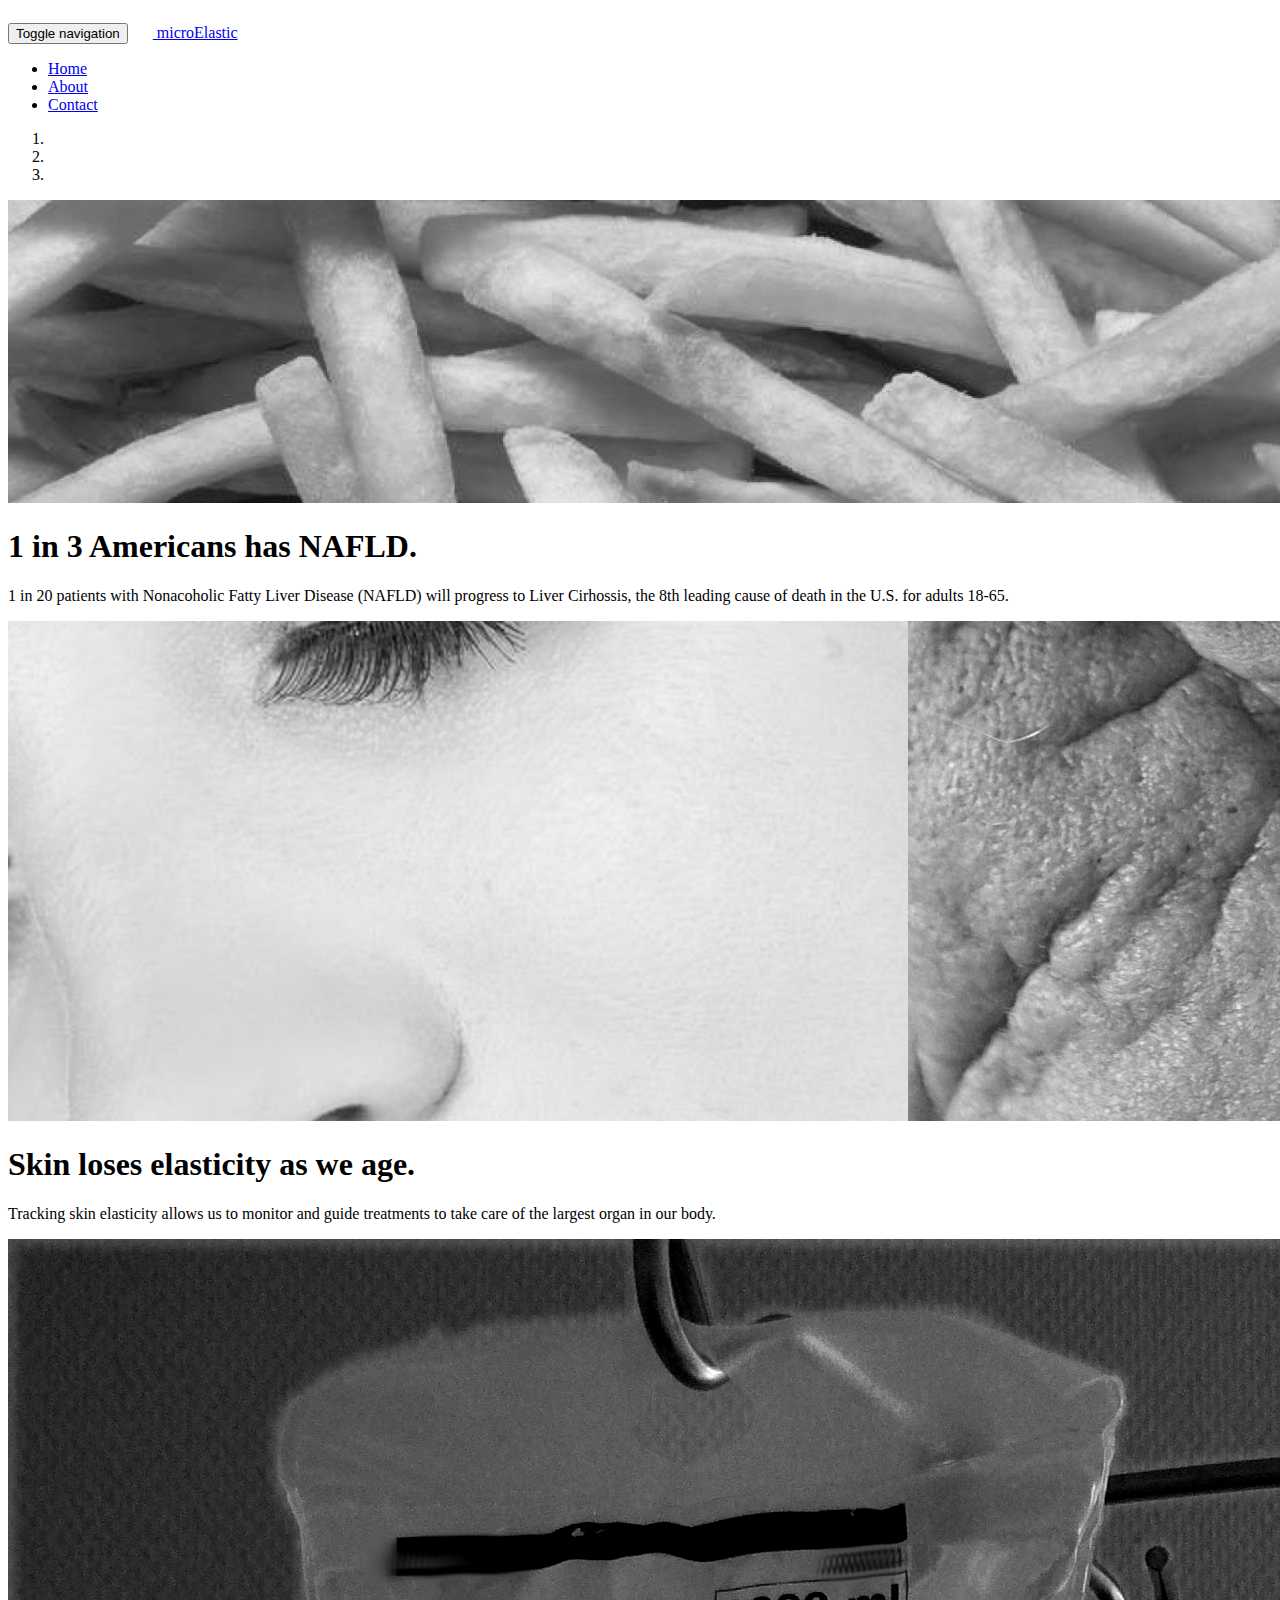
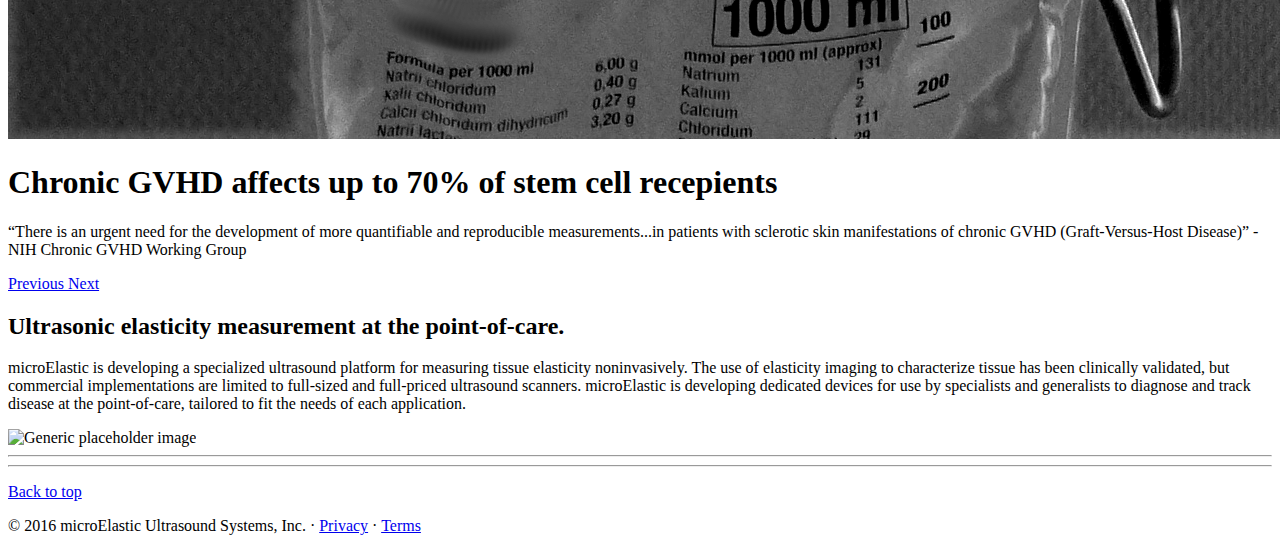
==== index.html @ 58a51e2d "Merge remote-tracking branch 'origin/master'" ====
<!DOCTYPE html>
<html lang="en">
  <head>
    <meta charset="utf-8">
    <meta http-equiv="X-UA-Compatible" content="IE=edge">
    <meta name="viewport" content="width=device-width, initial-scale=1">
    <!-- The above 3 meta tags *must* come first in the head; any other head content must come *after* these tags -->
    <meta name="description" content="">
    <meta name="author" content="">
    <link rel="icon" href="favicon.ico">

    <title>microElastic Ultrasound Systems, Inc.</title>

    <!-- Bootstrap core CSS -->
    <link href="dist/css/bootstrap.min.css" rel="stylesheet">

    <!-- IE10 viewport hack for Surface/desktop Windows 8 bug -->
    <link href="assets/css/ie10-viewport-bug-workaround.css" rel="stylesheet">

    <!-- Just for debugging purposes. Don't actually copy these 2 lines! -->
    <!--[if lt IE 9]><script src="assets/js/ie8-responsive-file-warning.js"></script><![endif]-->
    <script src="assets/js/ie-emulation-modes-warning.js"></script>

    <!-- HTML5 shim and Respond.js for IE8 support of HTML5 elements and media queries -->
    <!--[if lt IE 9]>
      <script src="https://oss.maxcdn.com/html5shiv/3.7.2/html5shiv.min.js"></script>
      <script src="https://oss.maxcdn.com/respond/1.4.2/respond.min.js"></script>
    <![endif]-->

    <!-- Custom styles for this template -->
    <link href="carousel.css" rel="stylesheet">
  </head>
<!-- NAVBAR
================================================== -->
  <body>
    <div class="navbar-wrapper">
      <div class="container">

        <nav class="navbar navbar-inverse navbar-static-top">
          <div class="container">
            <div class="navbar-header">
              <button type="button" class="navbar-toggle collapsed" data-toggle="collapse" data-target="#navbar" aria-expanded="false" aria-controls="navbar">
                <span class="sr-only">Toggle navigation</span>
                <span class="icon-bar"></span>
                <span class="icon-bar"></span>
                <span class="icon-bar"></span>
              </button>
              <a class="navbar-brand" href="#"><span><img width="21" height="30" src="images/muE_white.png" alt="microelasticlogo"/> microElastic</span></a>
            </div>
            <div id="navbar" class="navbar-collapse collapse">
              <ul class="nav navbar-nav">
                <li class="active"><a href="#">Home</a></li>
                <li><a href="about.html">About</a></li>
                <li><a href="contact.html">Contact</a></li>
                <!--<li class="dropdown">
                  <a href="#" class="dropdown-toggle" data-toggle="dropdown" role="button" aria-haspopup="true" aria-expanded="false">Dropdown <span class="caret"></span></a>
                  <ul class="dropdown-menu">
                    <li><a href="#">Action</a></li>
                    <li><a href="#">Another action</a></li>
                    <li><a href="#">Something else here</a></li>
                    <li role="separator" class="divider"></li>
                    <li class="dropdown-header">Nav header</li>
                    <li><a href="#">Separated link</a></li>
                    <li><a href="#">One more separated link</a></li>
                  </ul>
                </li>-->
              </ul>
            </div>
          </div>
        </nav>

      </div>
    </div>


    <!-- Carousel
    ================================================== -->
    <div id="myCarousel" class="carousel slide" data-ride="carousel">
      <!-- Indicators -->
      <ol class="carousel-indicators">
        <li data-target="#myCarousel" data-slide-to="0" class="active"></li>
        <li data-target="#myCarousel" data-slide-to="1"></li>
        <li data-target="#myCarousel" data-slide-to="2"></li>
      </ol>
      <div class="carousel-inner" role="listbox">
        <div class="item active">
          <img class="first-slide" src="images/frenchfries.png" alt="First slide">
          <div class="container">
            <div class="carousel-caption">
              <h1>1 in 3 Americans has NAFLD.</h1>
              <p>1 in 20 patients with Nonacoholic Fatty Liver Disease (NAFLD) will progress to Liver Cirhossis, the 8th leading cause of death in the U.S. for adults 18-65.</p>
<!--               <p><a class="btn btn-lg btn-primary" href="#" role="button">Learn More</a></p> -->
            </div>
          </div>
        </div>
        <div class="item">
          <img class="second-slide" src="images/wrinkles.png" alt="Second slide">
          <div class="container">
            <div class="carousel-caption">
              <h1>Skin loses elasticity as we age.</h1>
              <p>Tracking skin elasticity allows us to monitor and guide treatments to take care of the largest organ in our body.</p>
<!--               <p><a class="btn btn-lg btn-primary" href="#" role="button">Learn more</a></p> -->
            </div>
          </div>
        </div>
        <div class="item">
          <img class="third-slide" src="images/iv_bag.png" alt="Third slide">
          <div class="container">
            <div class="carousel-caption">
              <h1>Chronic GVHD affects up to 70% of stem cell recepients</h1>
              <p>&ldquo;There is an urgent need for the development of more quantifiable and reproducible measurements...in patients with sclerotic skin manifestations of chronic GVHD (Graft-Versus-Host Disease)&rdquo; - NIH Chronic GVHD Working Group</p>
              <!--<p><a class="btn btn-lg btn-primary" href="#" role="button">Learn More</a></p>-->
            </div>
          </div>
        </div>
      </div>
      <a class="left carousel-control" href="#myCarousel" role="button" data-slide="prev">
        <span class="glyphicon glyphicon-chevron-left" aria-hidden="true"></span>
        <span class="sr-only">Previous</span>
      </a>
      <a class="right carousel-control" href="#myCarousel" role="button" data-slide="next">
        <span class="glyphicon glyphicon-chevron-right" aria-hidden="true"></span>
        <span class="sr-only">Next</span>
      </a>
    </div><!-- /.carousel -->


    <!-- Marketing messaging and featurettes
    ================================================== -->
    <!-- Wrap the rest of the page in another container to center all the content. -->

    <div class="container marketing">

<!--       <div class="row">
        <div class="col-lg-4">
          <img class="img-circle" src="[data-uri]" alt="Generic placeholder image" width="140" height="140">
          <h2>Heading</h2>
          <p>Donec sed odio dui. Etiam porta sem malesuada magna mollis euismod. Nullam id dolor id nibh ultricies vehicula ut id elit. Morbi leo risus, porta ac consectetur ac, vestibulum at eros. Praesent commodo cursus magna.</p>
          <p><a class="btn btn-default" href="#" role="button">View details &raquo;</a></p>
        </div>
        <div class="col-lg-4">
          <img class="img-circle" src="[data-uri]" alt="Generic placeholder image" width="140" height="140">
          <h2>Heading</h2>
          <p>Duis mollis, est non commodo luctus, nisi erat porttitor ligula, eget lacinia odio sem nec elit. Cras mattis consectetur purus sit amet fermentum. Fusce dapibus, tellus ac cursus commodo, tortor mauris condimentum nibh.</p>
          <p><a class="btn btn-default" href="#" role="button">View details &raquo;</a></p>
        </div>
        <div class="col-lg-4">
          <img class="img-circle" src="[data-uri]" alt="Generic placeholder image" width="140" height="140">
          <h2>Heading</h2>
          <p>Donec sed odio dui. Cras justo odio, dapibus ac facilisis in, egestas eget quam. Vestibulum id ligula porta felis euismod semper. Fusce dapibus, tellus ac cursus commodo, tortor mauris condimentum nibh, ut fermentum massa justo sit amet risus.</p>
          <p><a class="btn btn-default" href="#" role="button">View details &raquo;</a></p>
        </div>
      </div> -->


      <!--<hr class="featurette-divider">-->

      <div class="row featurette">
        <div class="col-md-9">
          <h2 class="featurette-heading">Ultrasonic elasticity measurement<span class="text-muted"> at the point-of-care.</span></h2>
          <p class="lead">microElastic is developing a specialized ultrasound platform for measuring tissue elasticity noninvasively. 
            The use of elasticity imaging to characterize tissue has been clinically validated, but commercial implementations 
            are limited to full-sized and full-priced ultrasound scanners. microElastic is developing dedicated devices
             for use by specialists and generalists to diagnose and track disease at the point-of-care, tailored to fit the needs 
             of each application.</p>
        </div>
        <div class="col-md-3">
          <img class="featurette-image img-responsive center-block" src= "images/device_render_small.png" data-src="holder.js/500x500/auto" alt="Generic placeholder image">
        </div>
      </div>

      <hr class="featurette-divider">

<!--       <div class="row featurette">
        <div class="col-md-7 col-md-push-5">
          <h2 class="featurette-heading">Oh yeah, it's that good. <span class="text-muted">See for yourself.</span></h2>
          <p class="lead">Donec ullamcorper nulla non metus auctor fringilla. Vestibulum id ligula porta felis euismod semper. Praesent commodo cursus magna, vel scelerisque nisl consectetur. Fusce dapibus, tellus ac cursus commodo.</p>
        </div>
        <div class="col-md-5 col-md-pull-7">
          <img class="featurette-image img-responsive center-block" data-src="holder.js/500x500/auto" alt="Generic placeholder image">
        </div>
      </div>

      <hr class="featurette-divider">

      <div class="row featurette">
        <div class="col-md-7">
          <h2 class="featurette-heading">And lastly, this one. <span class="text-muted">Checkmate.</span></h2>
          <p class="lead">Donec ullamcorper nulla non metus auctor fringilla. Vestibulum id ligula porta felis euismod semper. Praesent commodo cursus magna, vel scelerisque nisl consectetur. Fusce dapibus, tellus ac cursus commodo.</p>
        </div>
        <div class="col-md-5">
          <img class="featurette-image img-responsive center-block" data-src="holder.js/500x500/auto" alt="Generic placeholder image">
        </div>
      </div> -->

      <hr class="featurette-divider">

      <!-- /END THE FEATURETTES -->


      <!-- FOOTER -->
      <footer>
        <p class="pull-right"><a href="#">Back to top</a></p>
        <p>&copy; 2016 microElastic Ultrasound Systems, Inc. &middot; <a href="#">Privacy</a> &middot; <a href="#">Terms</a></p>
      </footer>

    </div><!-- /.container -->


    <!-- Bootstrap core JavaScript
    ================================================== -->
    <!-- Placed at the end of the document so the pages load faster -->
    <script src="https://ajax.googleapis.com/ajax/libs/jquery/1.11.3/jquery.min.js"></script>
    <script>window.jQuery || document.write('<script src="assets/js/vendor/jquery.min.js"><\/script>')</script>
    <script src="dist/js/bootstrap.min.js"></script>
    <!-- Just to make our placeholder images work. Don't actually copy the next line! -->
    <script src="assets/js/vendor/holder.min.js"></script>
    <!-- IE10 viewport hack for Surface/desktop Windows 8 bug -->
    <script src="assets/js/ie10-viewport-bug-workaround.js"></script>
  </body>
</html>
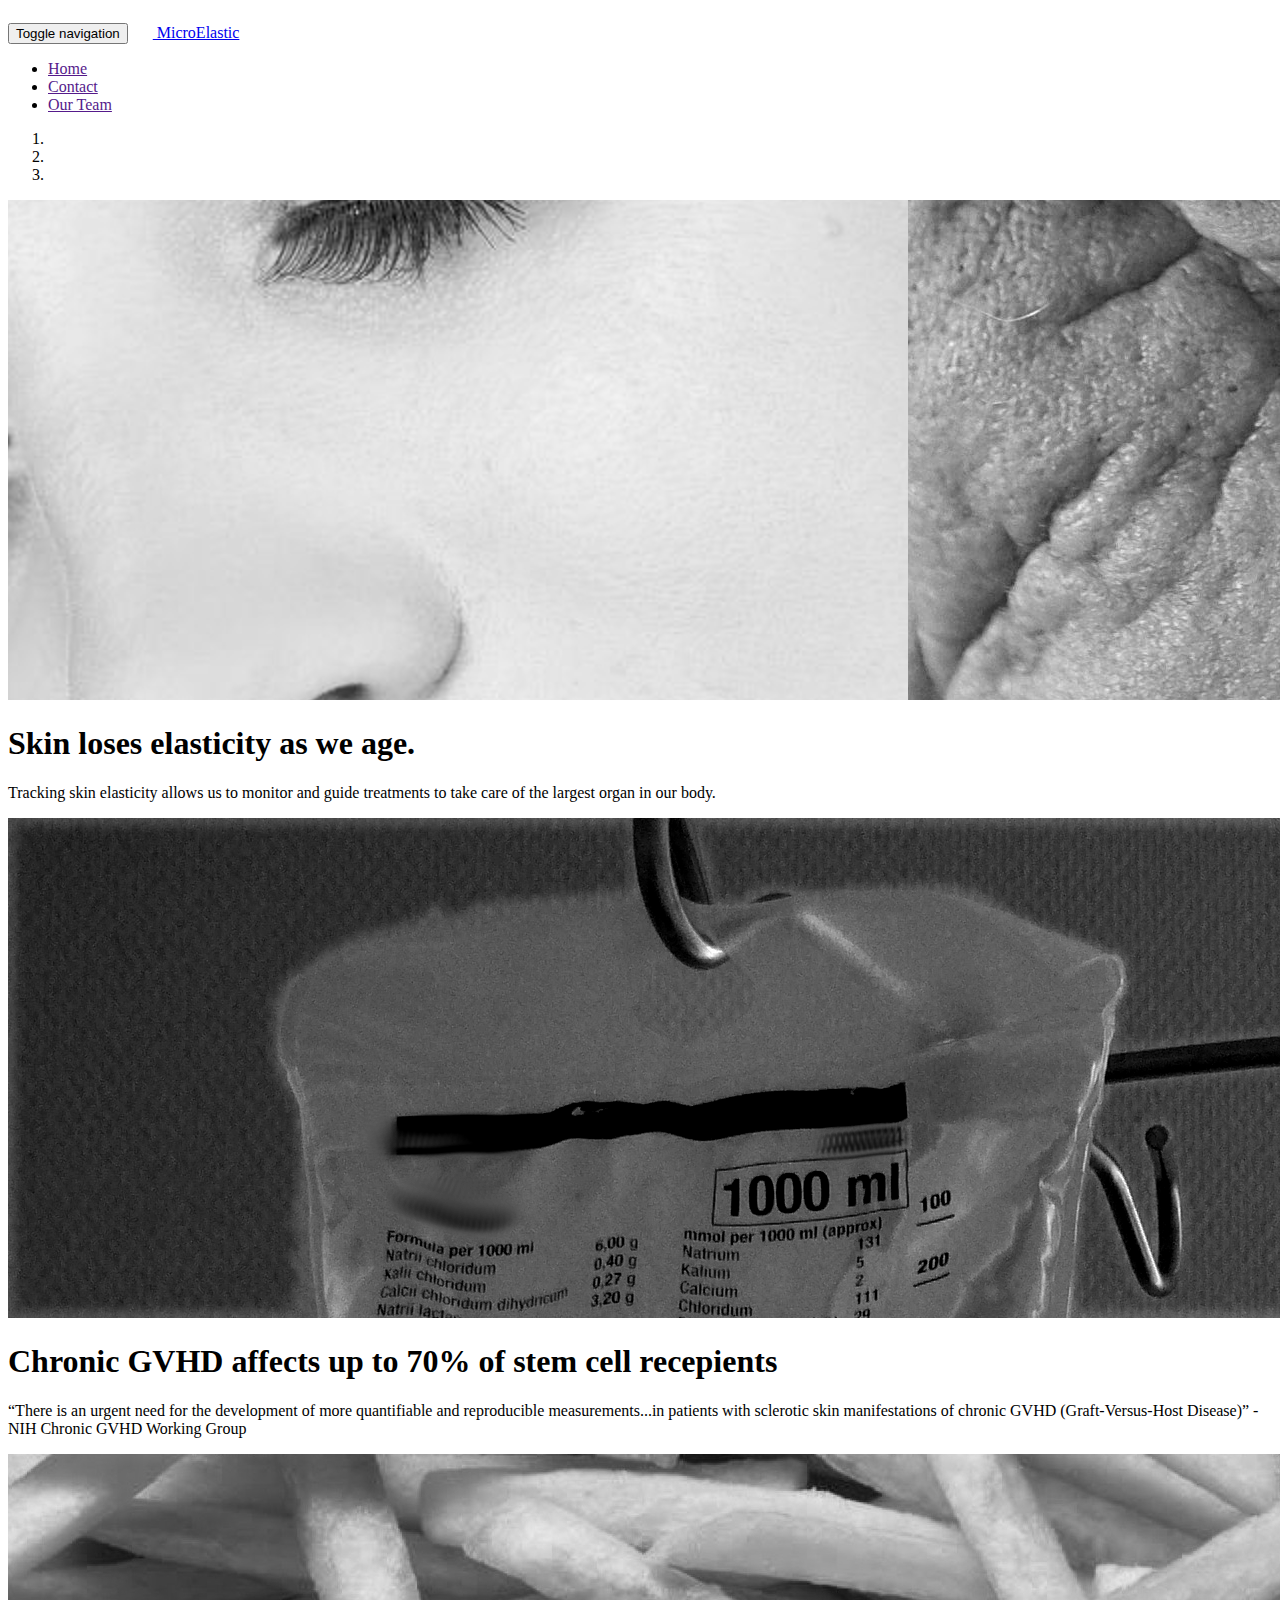
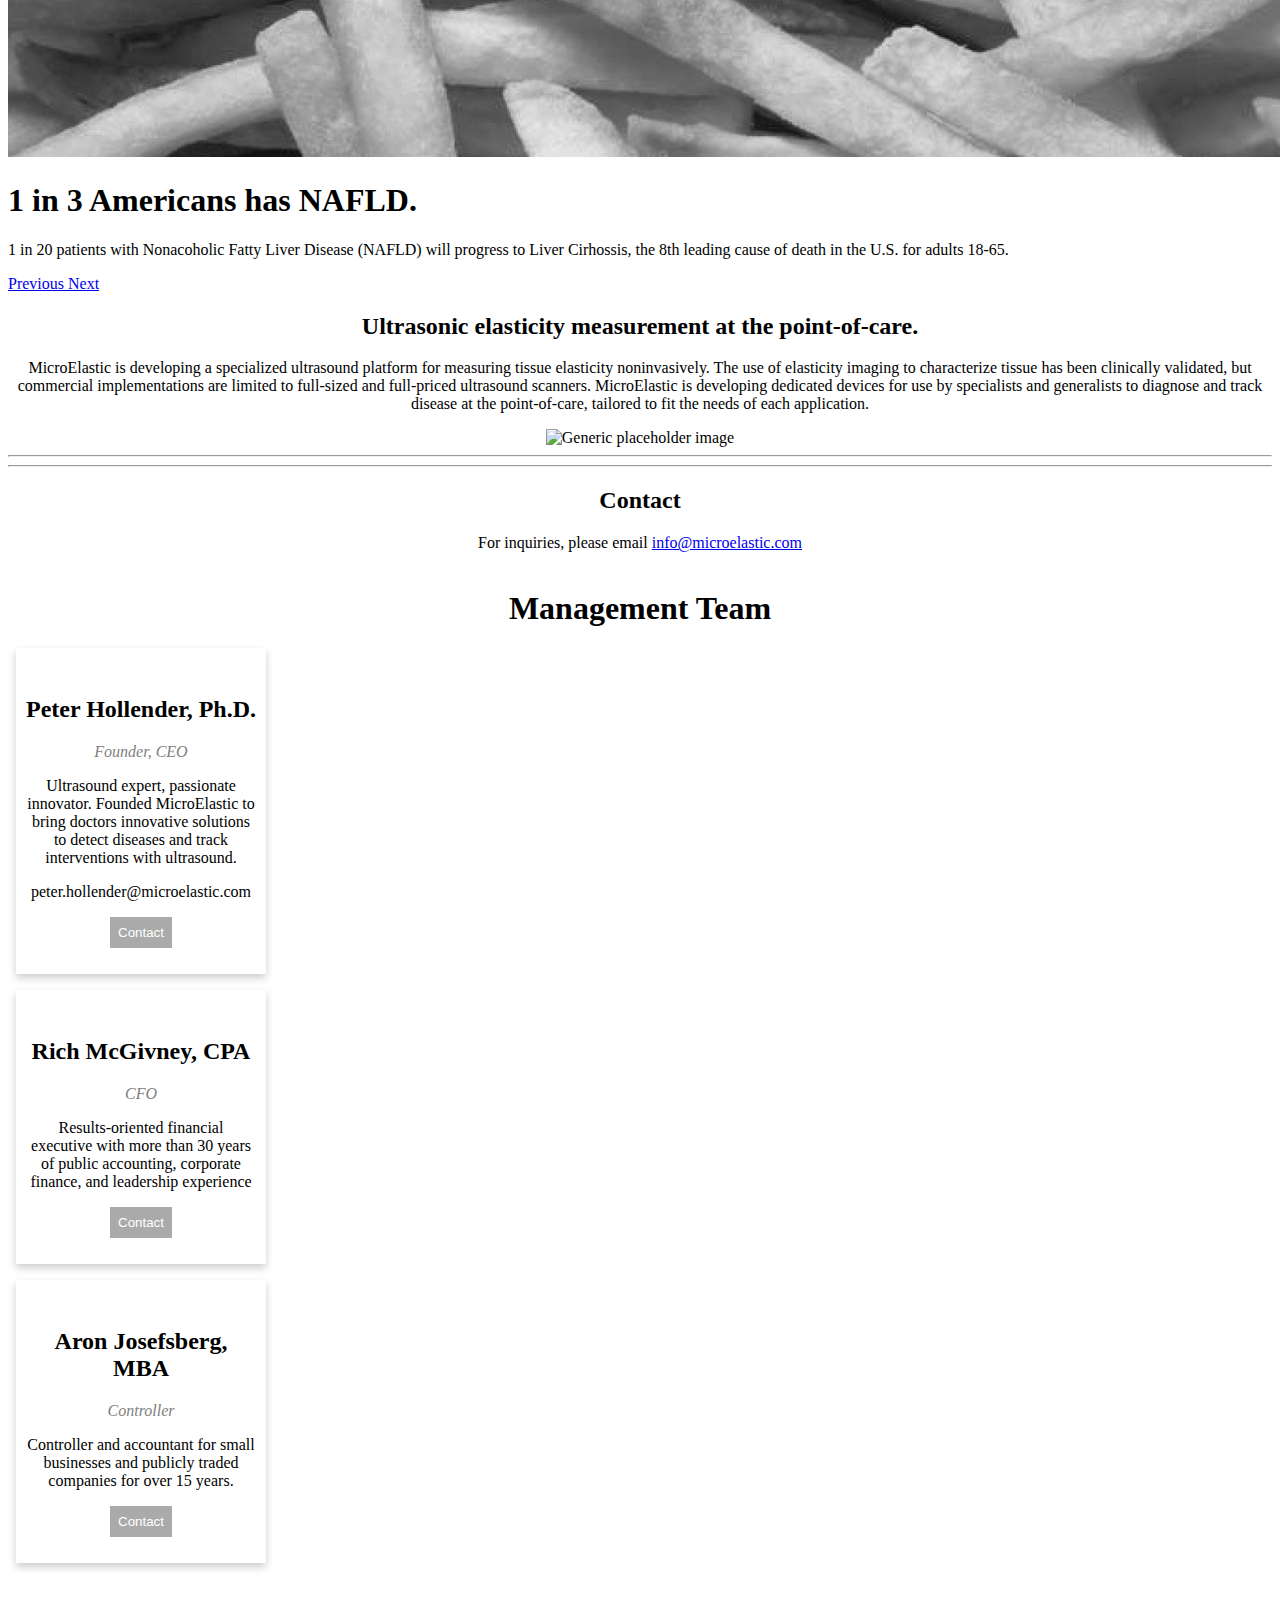
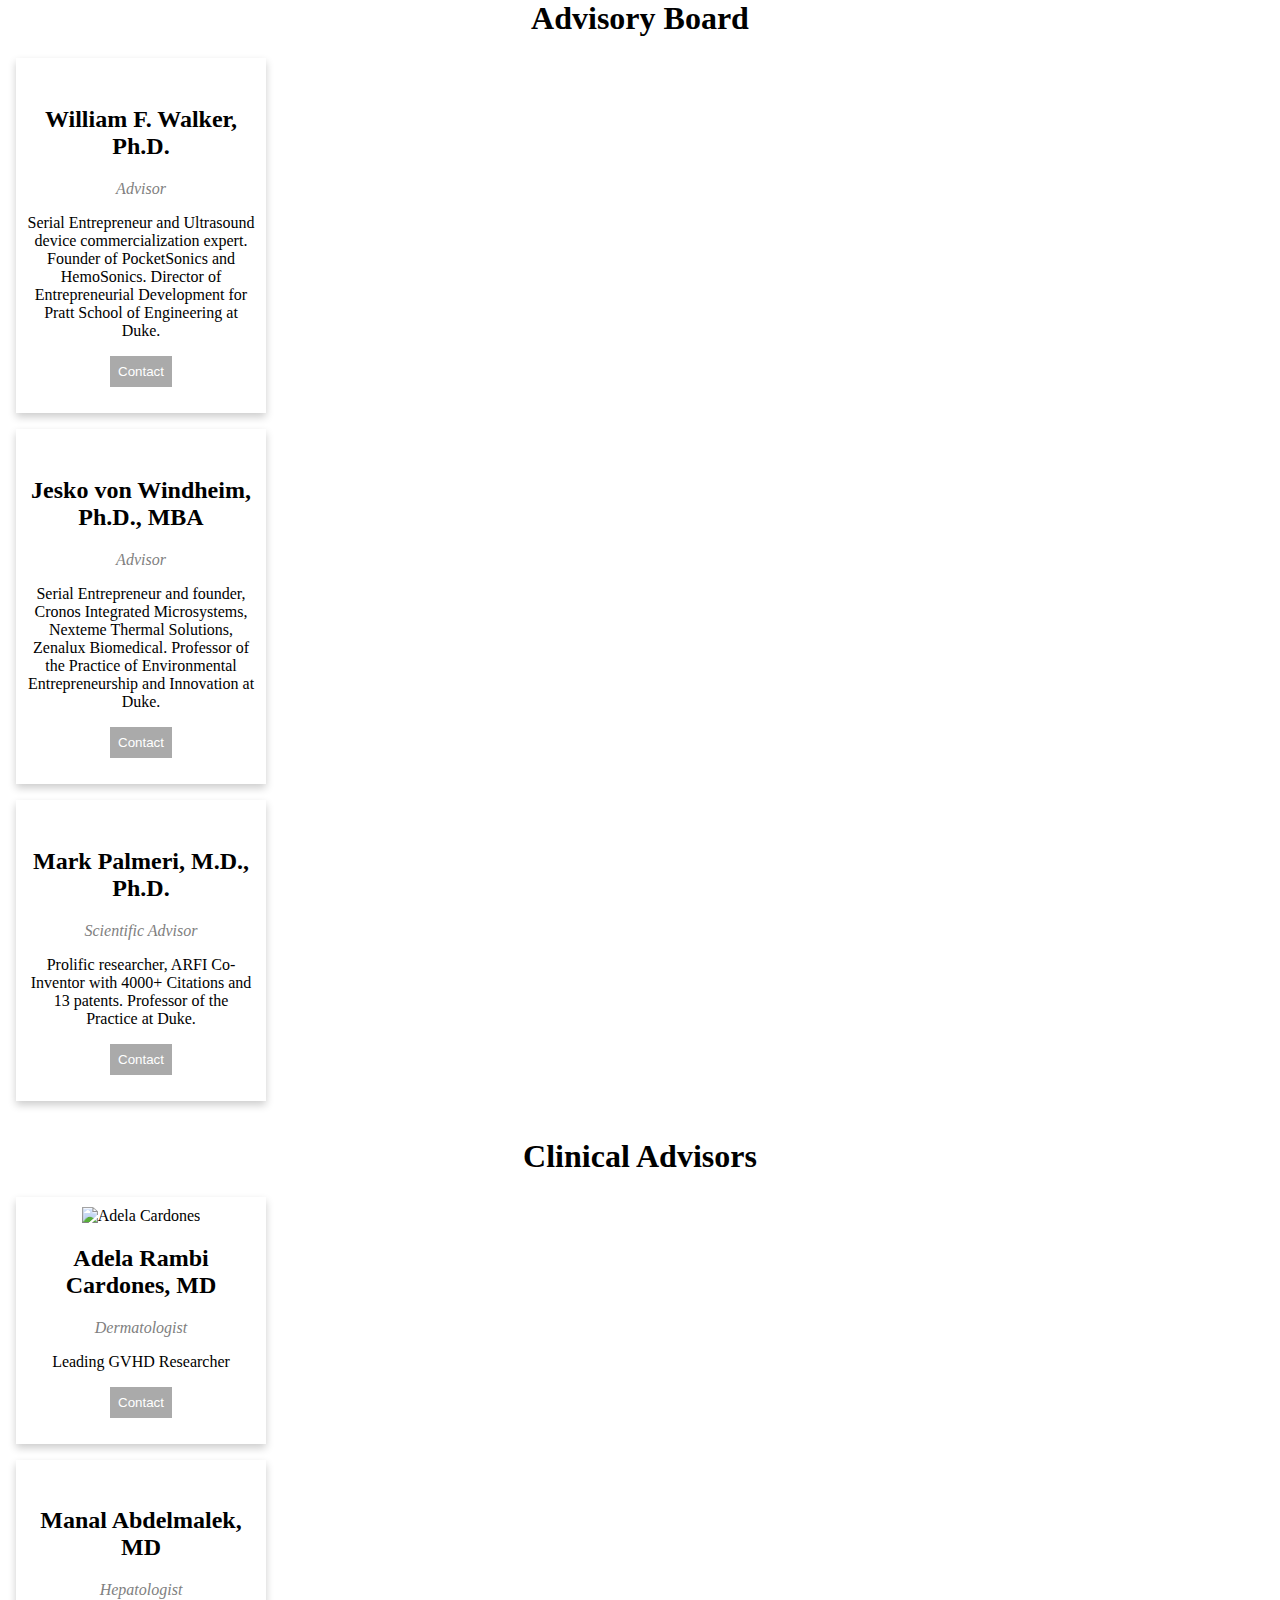
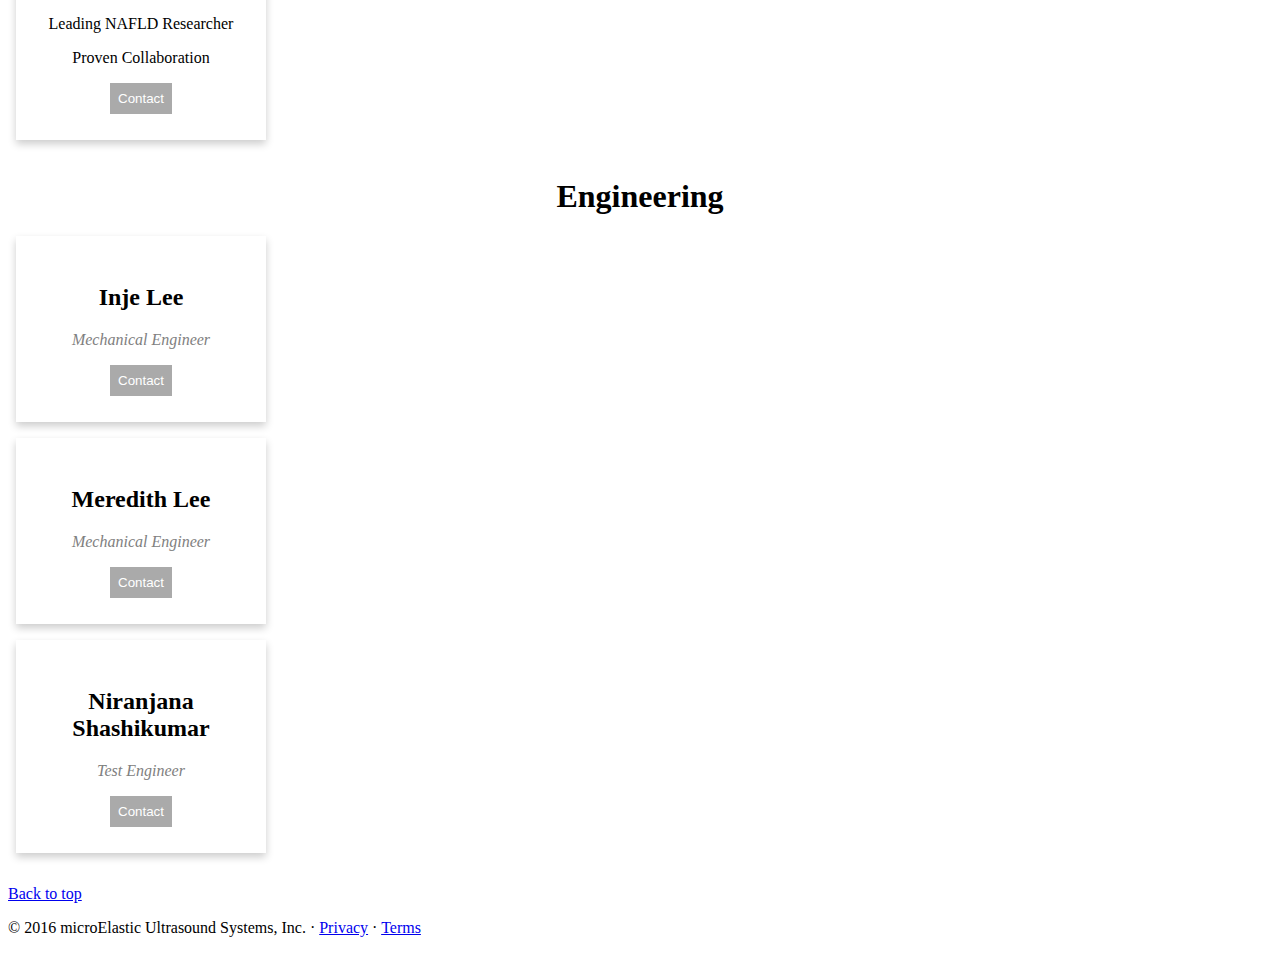
==== commit 8a2d6989: "swapped in new version" ====
--- a/index.html
+++ b/index.html
@@ -9,7 +9,7 @@
     <meta name="author" content="">
     <link rel="icon" href="favicon.ico">
 
-    <title>microElastic Ultrasound Systems, Inc.</title>
+    <title>MicroElastic Ultrasound Systems, Inc.</title>
 
     <!-- Bootstrap core CSS -->
     <link href="dist/css/bootstrap.min.css" rel="stylesheet">
@@ -29,10 +29,11 @@
 
     <!-- Custom styles for this template -->
     <link href="carousel.css" rel="stylesheet">
+    <link href="css/site.css" rel="stylesheet" />
   </head>
 <!-- NAVBAR
 ================================================== -->
-  <body>
+  <body ng-app="microElasticApp" ng-controller="microElasticCtrl">
     <div class="navbar-wrapper">
       <div class="container">
 
@@ -45,25 +46,22 @@
                 <span class="icon-bar"></span>
                 <span class="icon-bar"></span>
               </button>
-              <a class="navbar-brand" href="#"><span><img width="21" height="30" src="images/muE_white.png" alt="microelasticlogo"/> microElastic</span></a>
+              <a class="navbar-brand" href="#"><span><img width="21" height="30" src="images/muE_white.png" alt="microelasticlogo"/> MicroElastic</span></a>
             </div>
             <div id="navbar" class="navbar-collapse collapse">
               <ul class="nav navbar-nav">
-                <li class="active"><a href="#">Home</a></li>
-                <li><a href="about.html">About</a></li>
-                <li><a href="contact.html">Contact</a></li>
-                <!--<li class="dropdown">
-                  <a href="#" class="dropdown-toggle" data-toggle="dropdown" role="button" aria-haspopup="true" aria-expanded="false">Dropdown <span class="caret"></span></a>
-                  <ul class="dropdown-menu">
-                    <li><a href="#">Action</a></li>
-                    <li><a href="#">Another action</a></li>
-                    <li><a href="#">Something else here</a></li>
-                    <li role="separator" class="divider"></li>
-                    <li class="dropdown-header">Nav header</li>
-                    <li><a href="#">Separated link</a></li>
-                    <li><a href="#">One more separated link</a></li>
-                  </ul>
-                </li>-->
+                <li ng-class="{'active': activeTab == 'home'}">
+                  <a href="" ng-click="changeTab('home')">Home</a>
+                </li>
+<!--                 <li ng-class="{'active': activeTab == 'about'}">
+                  <a href="" ng-click="changeTab('about')">About</a>
+                </li> -->
+                <li ng-class="{'active': activeTab == 'contact'}">
+                  <a href="" ng-click="changeTab('contact')">Contact</a>
+                </li>
+                <li ng-class="{'active': activeTab == 'team'}">
+                  <a href="" ng-click="changeTab('team')">Our Team</a>
+                </li>
               </ul>
             </div>
           </div>
@@ -83,17 +81,8 @@
         <li data-target="#myCarousel" data-slide-to="2"></li>
       </ol>
       <div class="carousel-inner" role="listbox">
+
         <div class="item active">
-          <img class="first-slide" src="images/frenchfries.png" alt="First slide">
-          <div class="container">
-            <div class="carousel-caption">
-              <h1>1 in 3 Americans has NAFLD.</h1>
-              <p>1 in 20 patients with Nonacoholic Fatty Liver Disease (NAFLD) will progress to Liver Cirhossis, the 8th leading cause of death in the U.S. for adults 18-65.</p>
-<!--               <p><a class="btn btn-lg btn-primary" href="#" role="button">Learn More</a></p> -->
-            </div>
-          </div>
-        </div>
-        <div class="item">
           <img class="second-slide" src="images/wrinkles.png" alt="Second slide">
           <div class="container">
             <div class="carousel-caption">
@@ -110,6 +99,16 @@
               <h1>Chronic GVHD affects up to 70% of stem cell recepients</h1>
               <p>&ldquo;There is an urgent need for the development of more quantifiable and reproducible measurements...in patients with sclerotic skin manifestations of chronic GVHD (Graft-Versus-Host Disease)&rdquo; - NIH Chronic GVHD Working Group</p>
               <!--<p><a class="btn btn-lg btn-primary" href="#" role="button">Learn More</a></p>-->
+            </div>
+          </div>
+        </div>
+        <div class="item">
+          <img class="first-slide" src="images/frenchfries.png" alt="First slide">
+          <div class="container">
+            <div class="carousel-caption">
+              <h1>1 in 3 Americans has NAFLD.</h1>
+              <p>1 in 20 patients with Nonacoholic Fatty Liver Disease (NAFLD) will progress to Liver Cirhossis, the 8th leading cause of death in the U.S. for adults 18-65.</p>
+<!--               <p><a class="btn btn-lg btn-primary" href="#" role="button">Learn More</a></p> -->
             </div>
           </div>
         </div>
@@ -131,71 +130,193 @@
 
     <div class="container marketing">
 
-<!--       <div class="row">
-        <div class="col-lg-4">
-          <img class="img-circle" src="[data-uri]" alt="Generic placeholder image" width="140" height="140">
-          <h2>Heading</h2>
-          <p>Donec sed odio dui. Etiam porta sem malesuada magna mollis euismod. Nullam id dolor id nibh ultricies vehicula ut id elit. Morbi leo risus, porta ac consectetur ac, vestibulum at eros. Praesent commodo cursus magna.</p>
-          <p><a class="btn btn-default" href="#" role="button">View details &raquo;</a></p>
-        </div>
-        <div class="col-lg-4">
-          <img class="img-circle" src="[data-uri]" alt="Generic placeholder image" width="140" height="140">
-          <h2>Heading</h2>
-          <p>Duis mollis, est non commodo luctus, nisi erat porttitor ligula, eget lacinia odio sem nec elit. Cras mattis consectetur purus sit amet fermentum. Fusce dapibus, tellus ac cursus commodo, tortor mauris condimentum nibh.</p>
-          <p><a class="btn btn-default" href="#" role="button">View details &raquo;</a></p>
-        </div>
-        <div class="col-lg-4">
-          <img class="img-circle" src="[data-uri]" alt="Generic placeholder image" width="140" height="140">
-          <h2>Heading</h2>
-          <p>Donec sed odio dui. Cras justo odio, dapibus ac facilisis in, egestas eget quam. Vestibulum id ligula porta felis euismod semper. Fusce dapibus, tellus ac cursus commodo, tortor mauris condimentum nibh, ut fermentum massa justo sit amet risus.</p>
-          <p><a class="btn btn-default" href="#" role="button">View details &raquo;</a></p>
-        </div>
-      </div> -->
-
-
-      <!--<hr class="featurette-divider">-->
-
-      <div class="row featurette">
-        <div class="col-md-9">
-          <h2 class="featurette-heading">Ultrasonic elasticity measurement<span class="text-muted"> at the point-of-care.</span></h2>
-          <p class="lead">microElastic is developing a specialized ultrasound platform for measuring tissue elasticity noninvasively. 
-            The use of elasticity imaging to characterize tissue has been clinically validated, but commercial implementations 
-            are limited to full-sized and full-priced ultrasound scanners. microElastic is developing dedicated devices
-             for use by specialists and generalists to diagnose and track disease at the point-of-care, tailored to fit the needs 
-             of each application.</p>
-        </div>
-        <div class="col-md-3">
-          <img class="featurette-image img-responsive center-block" src= "images/device_render_small.png" data-src="holder.js/500x500/auto" alt="Generic placeholder image">
+      <div class="tab-content">
+        <!-- Each tab has a tab content section that is shown when its name is active -->
+        <div id="homeContent" ng-show="activeTab == 'home'">
+          <div class="row featurette">
+            <div class="col-md-9">
+              <h2 class="featurette-heading">Ultrasonic elasticity measurement<span class="text-muted"> at the point-of-care.</span></h2>
+              <p class="lead">MicroElastic is developing a specialized ultrasound platform for measuring tissue elasticity noninvasively.
+                The use of elasticity imaging to characterize tissue has been clinically validated, but commercial implementations
+                are limited to full-sized and full-priced ultrasound scanners. MicroElastic is developing dedicated devices
+                 for use by specialists and generalists to diagnose and track disease at the point-of-care, tailored to fit the needs
+                 of each application.</p>
+            </div>
+            <div class="col-md-3">
+              <img class="featurette-image img-responsive center-block" src= "images/product_concept.png" data-src="holder.js/500x500/auto" alt="Generic placeholder image">
+            </div>
+          </div>
+
+          <hr class="featurette-divider">
+          <hr class="featurette-divider">
+        </div>
+        <!-- <div id="aboutContent" ng-show="activeTab == 'about'">
+          <div class="row featurette">
+            <div class="col-md-12">
+              <h2 class="featurette-heading"><span>MicroElastic Ultrasound Systems, Inc.</span></h2>
+              <p class="lead">MicroElastic is a startup in Durham, North Carolina. The company was founded in 2016 by Peter Hollender, Ph.D., a research scientist in Duke University's department of Biomedical Engineering, in consultation with and under the mentorship of seasoned and successful entrepreneurs and venture capitalists from Duke, the Research Triangle, and beyond. </p>
+            </div>
+          </div>
+        </div> -->
+        <div id="contactContent" ng-show="activeTab == 'contact'">
+          <div class="row">
+            <div class="col-md-12">
+              <h2 class="featurette-heading"><span>Contact</span></h2>
+              <p class="lead">For inquiries, please email <a href="mailto:info@microelastic.com">info@microelastic.com</a></p>
+            </div>
+          </div>
+        </div>
+        
+        <div id="teamContent" ng-show="activeTab == 'team'">
+          <div class="row">
+            <h1>Management Team</h1>
+            <div class="col-sm-4 team-member-container">
+              <div class="team-member center-block">
+                <img src="resources/pete_hollender.jpg" alt="" class="member-photo" />
+                <div class="team-member-bio">
+                  <h2>Peter Hollender, Ph.D.</h2>
+                  <p class="title">Founder, CEO</p>
+                  <p>Ultrasound expert, passionate innovator. Founded MicroElastic to bring doctors innovative solutions to detect diseases and track interventions with ultrasound.</p>
+                  <p>peter.hollender@microelastic.com</p>
+                  <p><button class="contact-btn">Contact</button></p>
+                </div>
+              </div>
+            </div>
+            <div class="col-sm-4 team-member-container">
+              <div class="team-member center-block">
+                <img src="resources/rich_mcgivney.jpg" alt="" class="member-photo" />
+                <div class="team-member-bio">
+                  <h2>Rich McGivney, CPA</h2>
+                  <p class="title">CFO</p>
+                  <p>Results-oriented financial executive with more than 30 years of public accounting, corporate finance, and leadership experience</p>
+                  <p><button class="contact-btn">Contact</button></p>
+                </div>
+              </div>
+            </div>
+            <div class="col-sm-4 team-member-container">
+              <div class="team-member center-block">
+                <img src="resources/aron_josefsberg.jpg" alt="" class="member-photo" />
+                <div class="team-member-bio">
+                  <h2>Aron Josefsberg, MBA</h2>
+                  <p class="title">Controller</p>
+                  <p>Controller and accountant for small businesses and publicly traded companies for over 15 years.</p>
+                  <p><button class="contact-btn">Contact</button></p>
+                </div>
+              </div>
+            </div>
+          </div>
+
+          <div class="row">
+            <h1>Advisory Board</h1>
+            <div class="col-sm-4 team-member-container">
+              <div class="team-member center-block">
+                <img src="resources/william_walker.png" alt="" class="member-photo" />
+                <div class="team-member-bio">
+                  <h2>William F. Walker, Ph.D.</h2>
+                  <p class="title">Advisor</p>
+                  <p>Serial Entrepreneur and Ultrasound device commercialization expert. Founder of PocketSonics and HemoSonics. Director of Entrepreneurial Development for Pratt School of Engineering at Duke.</p>
+                  <p><button class="contact-btn">Contact</button></p>
+                </div>
+              </div>
+            </div>
+            <div class="col-sm-4 team-member-container">
+              <div class="team-member center-block">
+                <img src="resources/jesko_von_windheim.png" alt="" class="member-photo" />
+                <div class="team-member-bio">
+                  <h2>Jesko von Windheim, Ph.D., MBA</h2>
+                  <p class="title">Advisor</p>
+                  <p>Serial Entrepreneur and founder, Cronos Integrated Microsystems, Nexteme Thermal Solutions, Zenalux Biomedical.  Professor of the Practice of Environmental Entrepreneurship and Innovation at Duke.</p>
+                  <p><button class="contact-btn">Contact</button></p>
+                </div>
+              </div>
+            </div>
+            <div class="col-sm-4 team-member-container">
+              <div class="team-member center-block">
+                <img src="resources/mark_palmeri.jpg" alt="" class="member-photo" />
+                <div class="team-member-bio">
+                  <h2>Mark Palmeri, M.D., Ph.D.</h2>
+                  <p class="title">Scientific Advisor</p>
+                  <p>Prolific researcher, ARFI Co-Inventor with 4000+ Citations and 13 patents. Professor of the Practice at Duke.</p>
+                  <p><button class="contact-btn">Contact</button></p>
+                </div>
+              </div>
+            </div>
+          </div>
+          
+          <div class="row">
+          <h1>Clinical Advisors</h1>
+            <div class="col-sm-6 team-member-container">
+              <div class="team-member center-block">
+                <img src="resources/adela_cardones.jpg" alt="Adela Cardones" class="member-photo" />
+                <div class="team-member-bio">
+                  <h2>Adela Rambi Cardones, MD</h2>
+                  <p class="title">Dermatologist</p>
+                  <p>Leading GVHD Researcher</p>
+                  <p></p>
+                  <p><button class="contact-btn">Contact</button></p>
+                </div>
+              </div>
+            </div>
+            <div class="col-sm-6 team-member-container">
+              <div class="team-member center-block">
+                <img src="resources/manal_abdelmalek.jpg" alt="" class="member-photo" />
+                <div class="team-member-bio">
+                  <h2>Manal Abdelmalek, MD</h2>
+                  <p class="title">Hepatologist</p>
+                  <p>Leading NAFLD Researcher</p>
+                  <p>Proven Collaboration</p>
+                  <p><button class="contact-btn">Contact</button></p>
+                </div>
+              </div>
+            </div>
+          </div>
+         
+          <div class="row">
+          <h1>Engineering</h1>
+            <div class="col-sm-4 team-member-container">
+              <div class="team-member center-block">
+                <img src="resources/inje_lee.png" alt="" class="member-photo" />
+                <div class="team-member-bio">
+                  <h2>Inje Lee</h2>
+                  <p class="title">Mechanical Engineer</p>
+                  <p><button class="contact-btn">Contact</button></p>
+                </div>
+              </div>
+            </div>
+            <div class="col-sm-4 team-member-container">
+              <div class="team-member center-block">
+                <img src="resources/meredith_lee.png" alt="" class="member-photo" />
+                <div class="team-member-bio">
+                  <h2>Meredith Lee</h2>
+                  <p class="title">Mechanical Engineer</p>
+                  <p><button class="contact-btn">Contact</button></p>
+                </div>
+              </div>
+            </div>
+            <div class="col-sm-4 team-member-container">
+              <div class="team-member center-block">
+                <img src="resources/niranjana_shashikumar.png" alt="" class="member-photo" />
+                <div class="team-member-bio">
+                  <h2>Niranjana Shashikumar</h2>
+                  <p class="title">Test Engineer</p>
+                  <p><button class="contact-btn">Contact</button></p>
+                </div>
+              </div>
+            </div>
+            <!-- <div class="col-sm-3 team-member-container">
+              <div class="team-member center-block">
+                <img src="resources/john_castellucci.png" alt="" class="member-photo" />
+                <div class="team-member-bio">
+                  <h2>John Castellucci</h2>
+                  <p class="title">Electronics Consultant</p>
+                  <p><button class="contact-btn">Contact</button></p>
+                </div>
+              </div>
+            </div> -->
+          </div>
+
         </div>
       </div>
-
-      <hr class="featurette-divider">
-
-<!--       <div class="row featurette">
-        <div class="col-md-7 col-md-push-5">
-          <h2 class="featurette-heading">Oh yeah, it's that good. <span class="text-muted">See for yourself.</span></h2>
-          <p class="lead">Donec ullamcorper nulla non metus auctor fringilla. Vestibulum id ligula porta felis euismod semper. Praesent commodo cursus magna, vel scelerisque nisl consectetur. Fusce dapibus, tellus ac cursus commodo.</p>
-        </div>
-        <div class="col-md-5 col-md-pull-7">
-          <img class="featurette-image img-responsive center-block" data-src="holder.js/500x500/auto" alt="Generic placeholder image">
-        </div>
-      </div>
-
-      <hr class="featurette-divider">
-
-      <div class="row featurette">
-        <div class="col-md-7">
-          <h2 class="featurette-heading">And lastly, this one. <span class="text-muted">Checkmate.</span></h2>
-          <p class="lead">Donec ullamcorper nulla non metus auctor fringilla. Vestibulum id ligula porta felis euismod semper. Praesent commodo cursus magna, vel scelerisque nisl consectetur. Fusce dapibus, tellus ac cursus commodo.</p>
-        </div>
-        <div class="col-md-5">
-          <img class="featurette-image img-responsive center-block" data-src="holder.js/500x500/auto" alt="Generic placeholder image">
-        </div>
-      </div> -->
-
-      <hr class="featurette-divider">
-
-      <!-- /END THE FEATURETTES -->
 
 
       <!-- FOOTER -->
@@ -217,5 +338,13 @@
     <script src="assets/js/vendor/holder.min.js"></script>
     <!-- IE10 viewport hack for Surface/desktop Windows 8 bug -->
     <script src="assets/js/ie10-viewport-bug-workaround.js"></script>
+    <script src="https://cdnjs.cloudflare.com/ajax/libs/angular.js/1.6.5/angular.min.js"></script>
+    <script src="https://cdnjs.cloudflare.com/ajax/libs/angular.js/1.6.5/angular-route.min.js"></script>
+    <script src="js/app.js"></script>
+
+    <script type="text/ng-template" id="homeContent" src="html/home.html"></script>
+    <script type="text/ng-template" id="aboutContent" src="html/about.html"></script>
+    <script type="text/ng-template" id="contactContent" src="html/contact.html"></script>
+    <script type="text/ng-template" id="teamContent" src="html/team.html"></script>
   </body>
 </html>
--- a/css/site.css
+++ b/css/site.css
@@ -0,0 +1,71 @@
+html {
+  box-sizing: border-box;
+}
+
+*, *:before, *:after {
+  box-sizing: inherit;
+}
+
+.team-member-container {
+  margin-bottom: 16px;
+  padding: 0 8px;
+  text-align: center;
+  height: 100%;
+}
+
+.team-row-container{
+  text-align: center;
+}
+
+@media (max-width: 650px) {
+  .team-member-container  {
+    /*width: 100%;*/
+    display: block;
+  }
+}
+
+.team-member {
+  box-shadow: 0 4px 8px 0 rgba(0, 0, 0, 0.2);
+  padding: 10px 10px 10px 10px;
+  width: 250px;
+  text-align: center;
+  height: 100%;
+}
+
+.team-member-bio {
+
+}
+
+.member-photo{
+  height: 200px;
+}
+
+.team-member-bio::after, .row::after {
+  content: "";
+  clear: both;
+  display: table;
+}
+
+.title {
+  color: grey;
+  font-style: italic;
+}
+
+.contact-btn {
+  border: none;
+  outline: 0;
+  display: inline-block;
+  padding: 8px;
+  color: white;
+  background-color: #AAA;
+  text-align: center;
+  cursor: pointer;
+}
+
+.contact-btn:hover {
+  background-color: #555;
+}
+
+.row {
+    text-align: center;
+}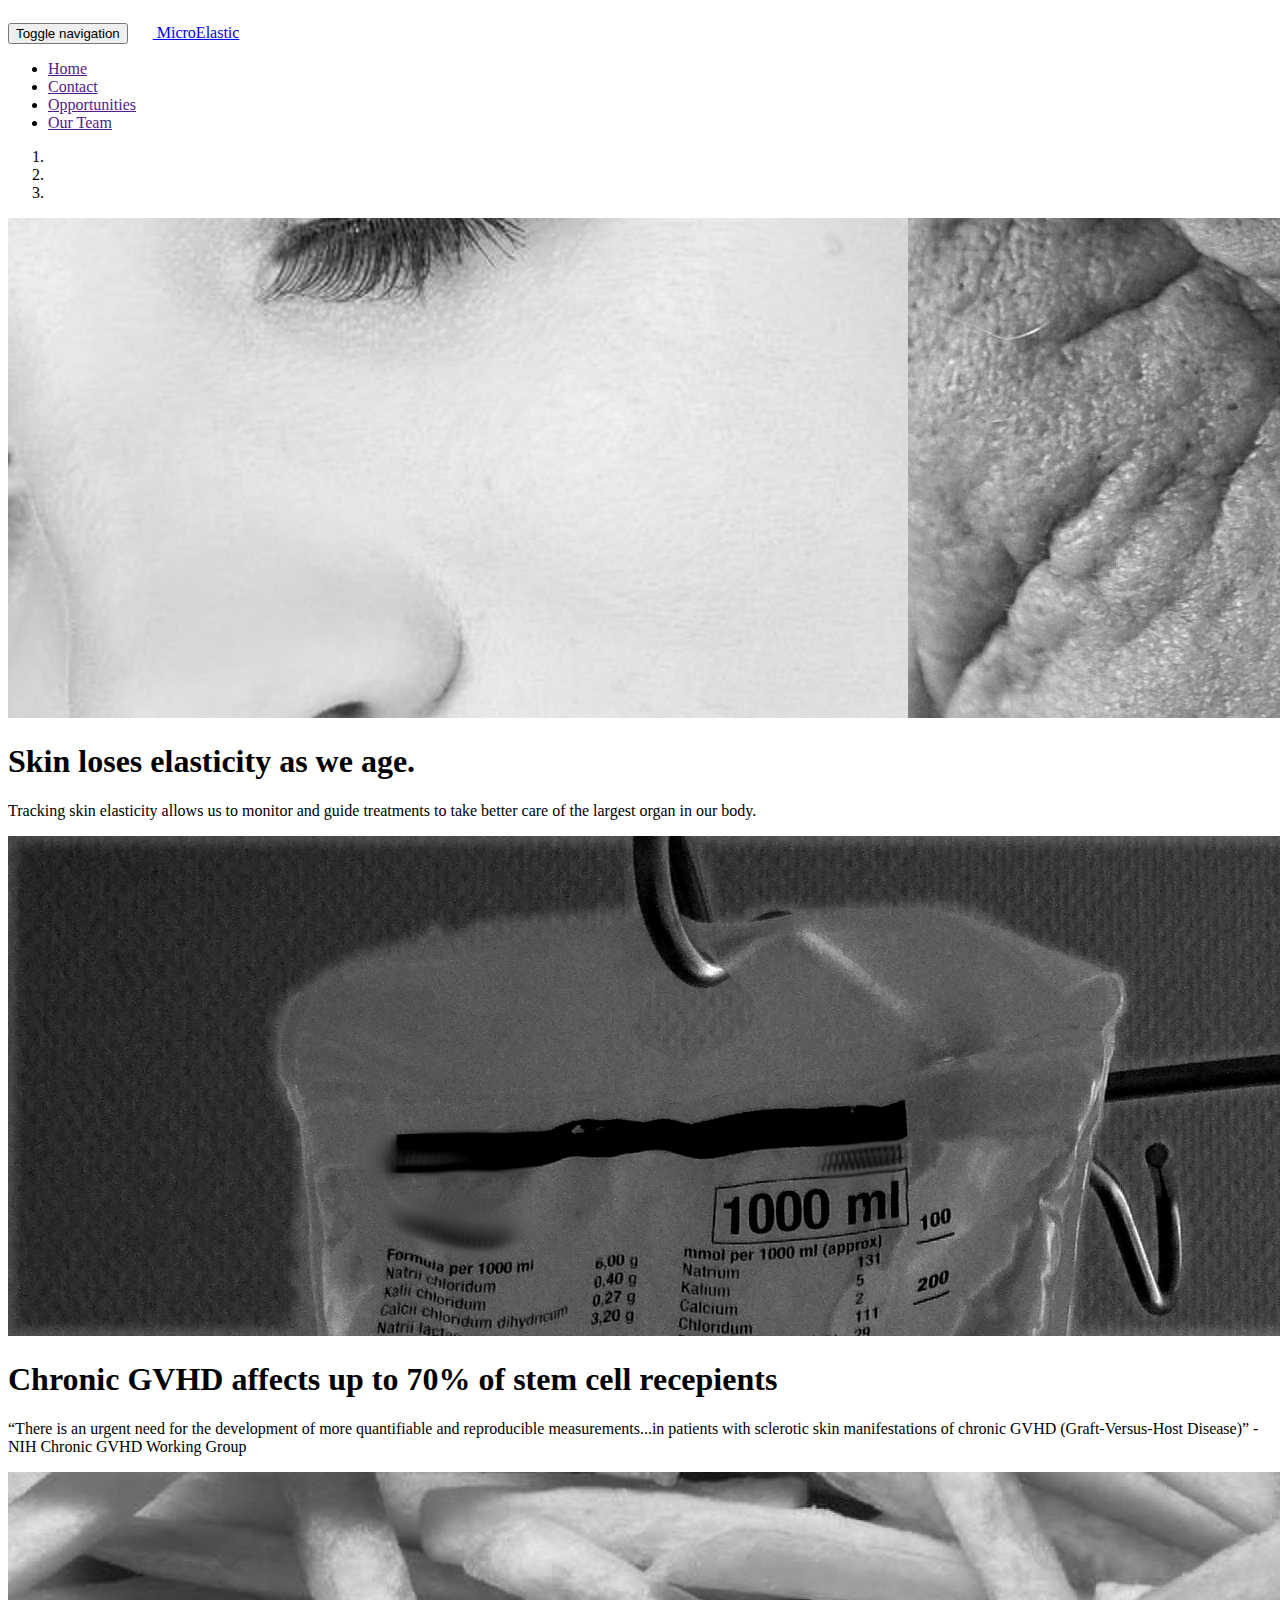
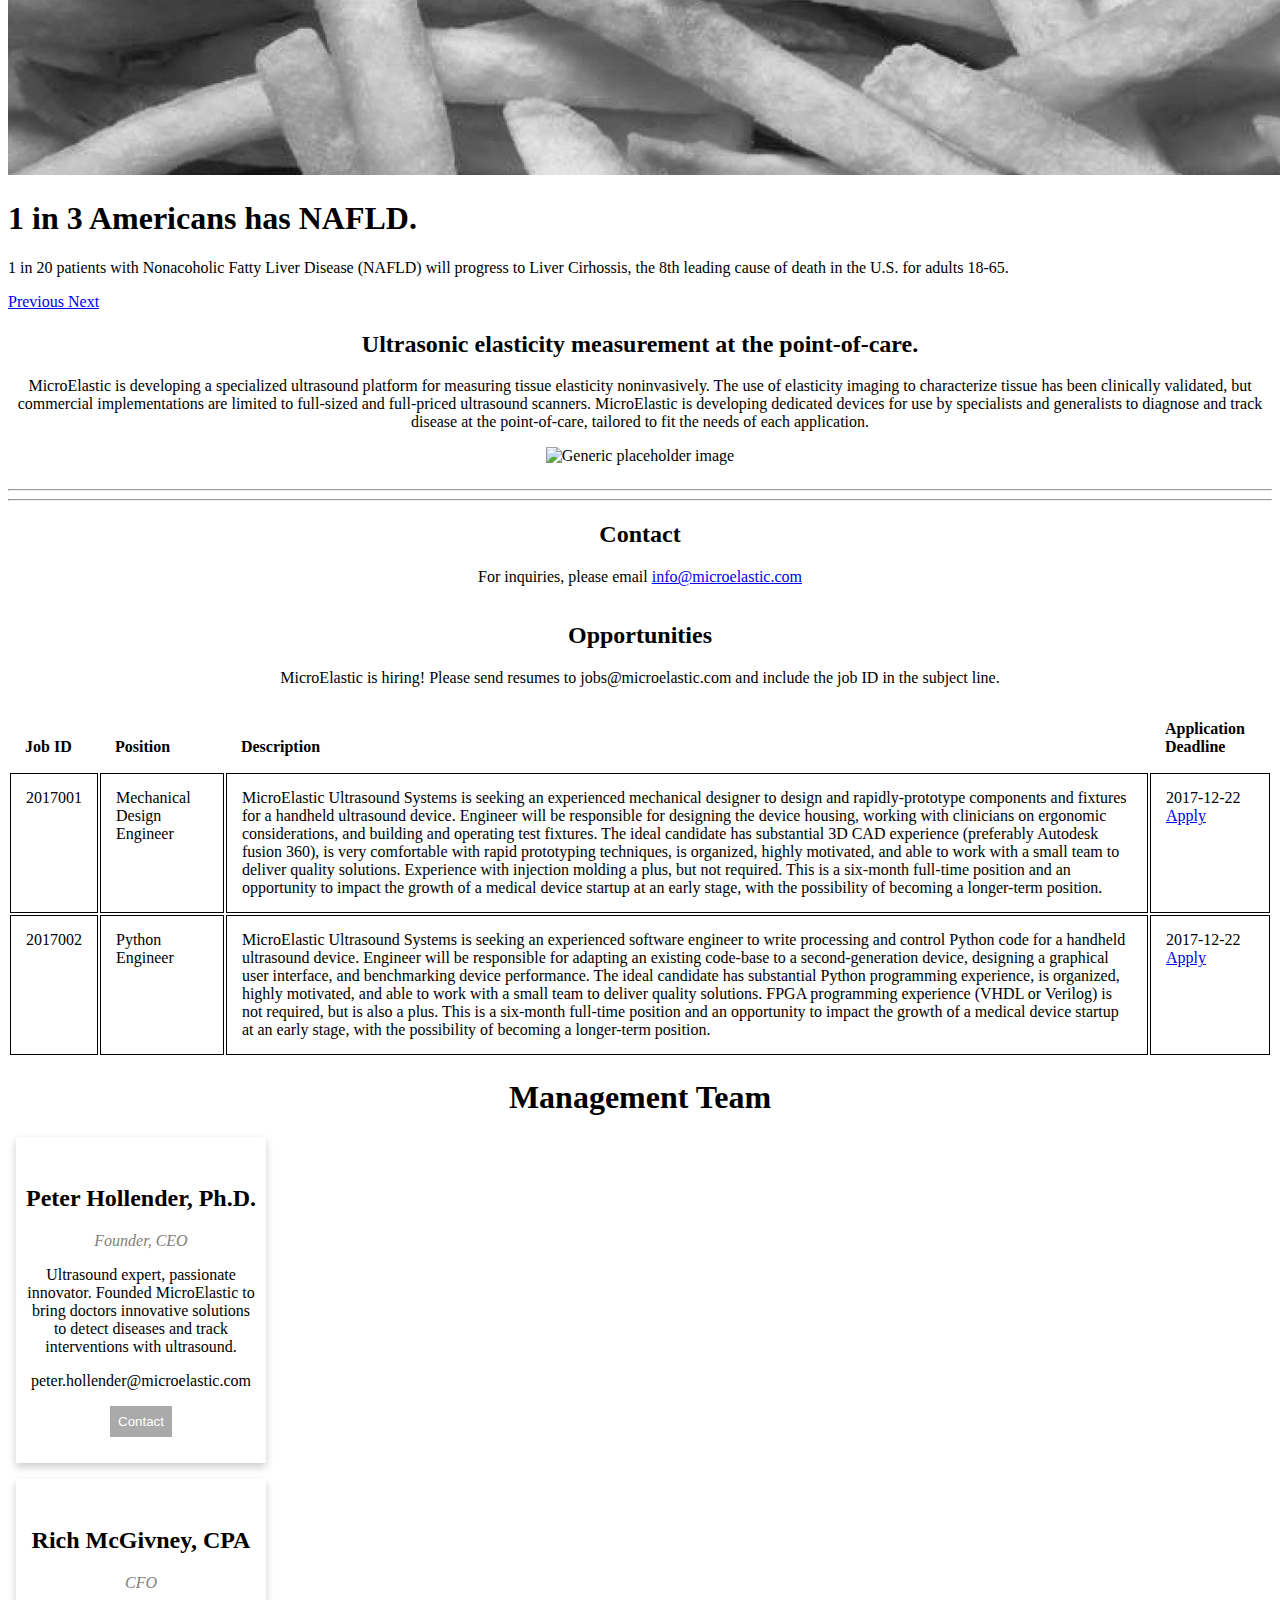
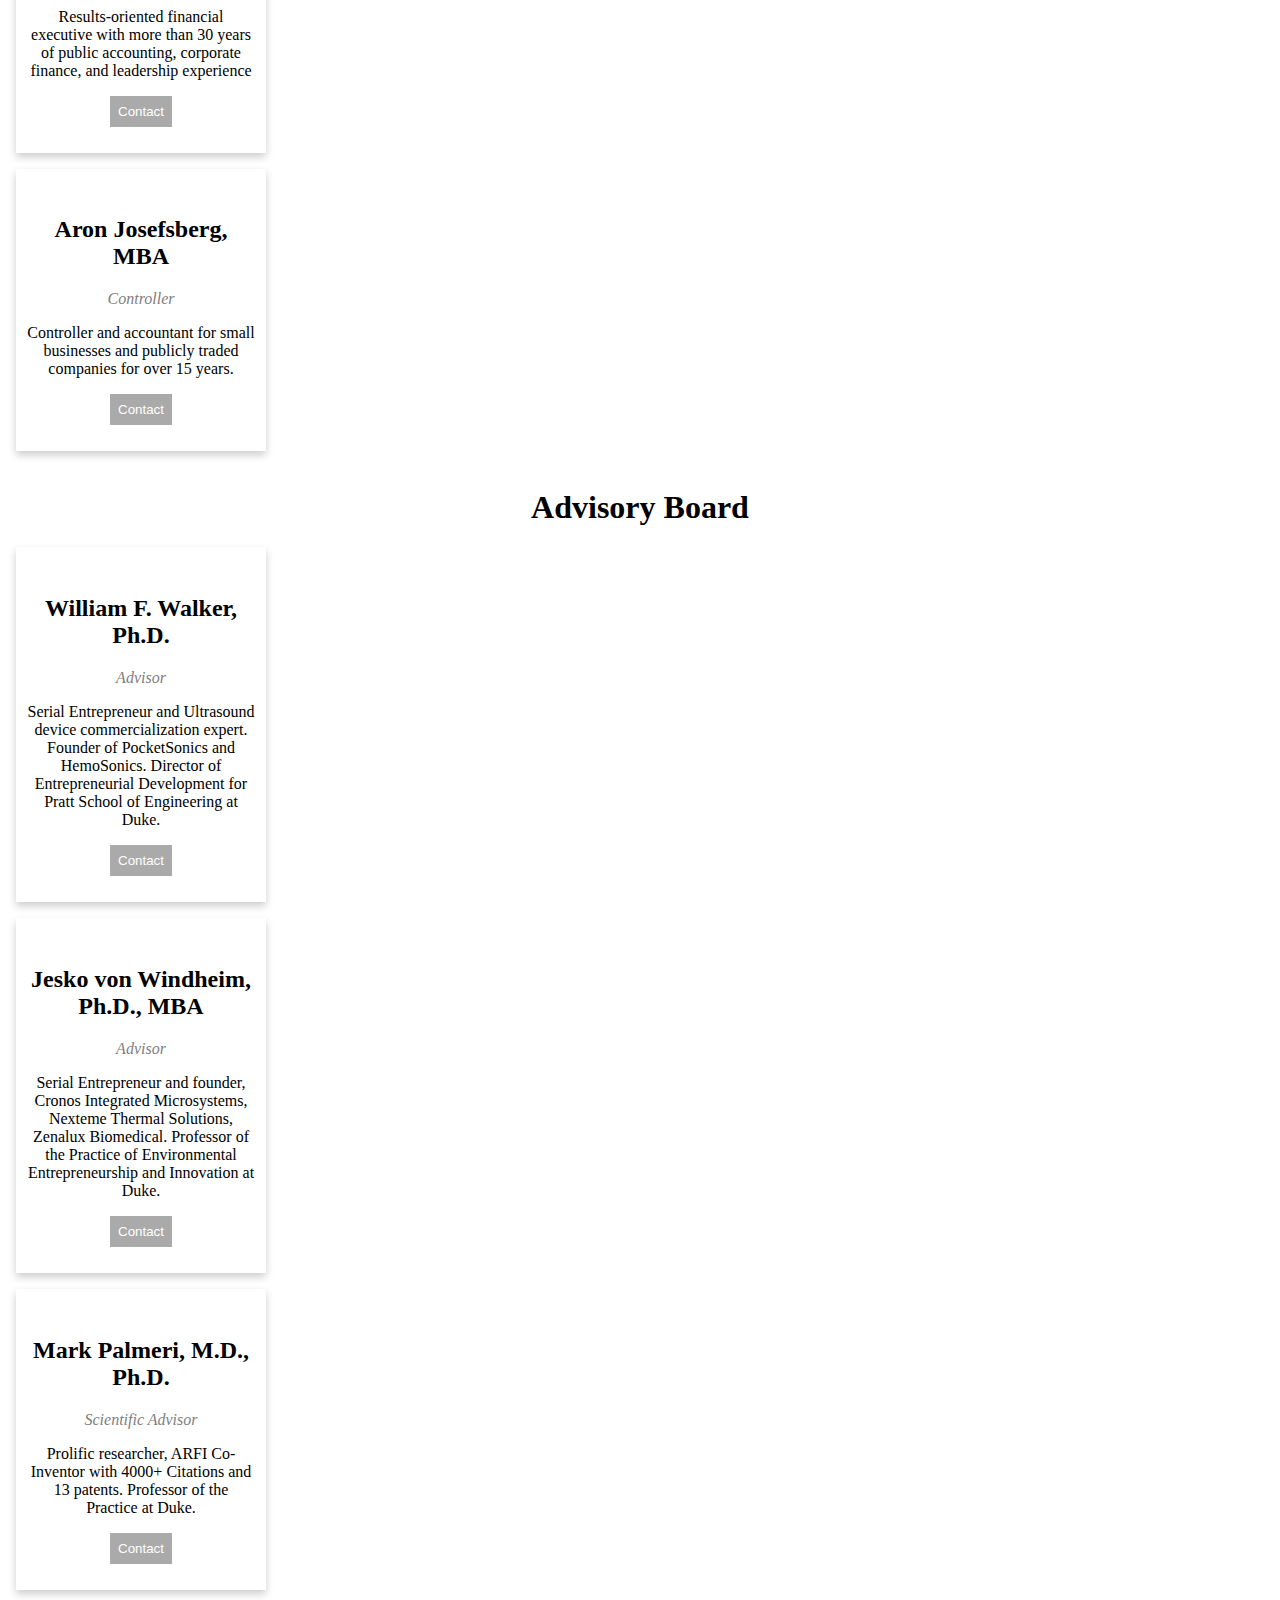
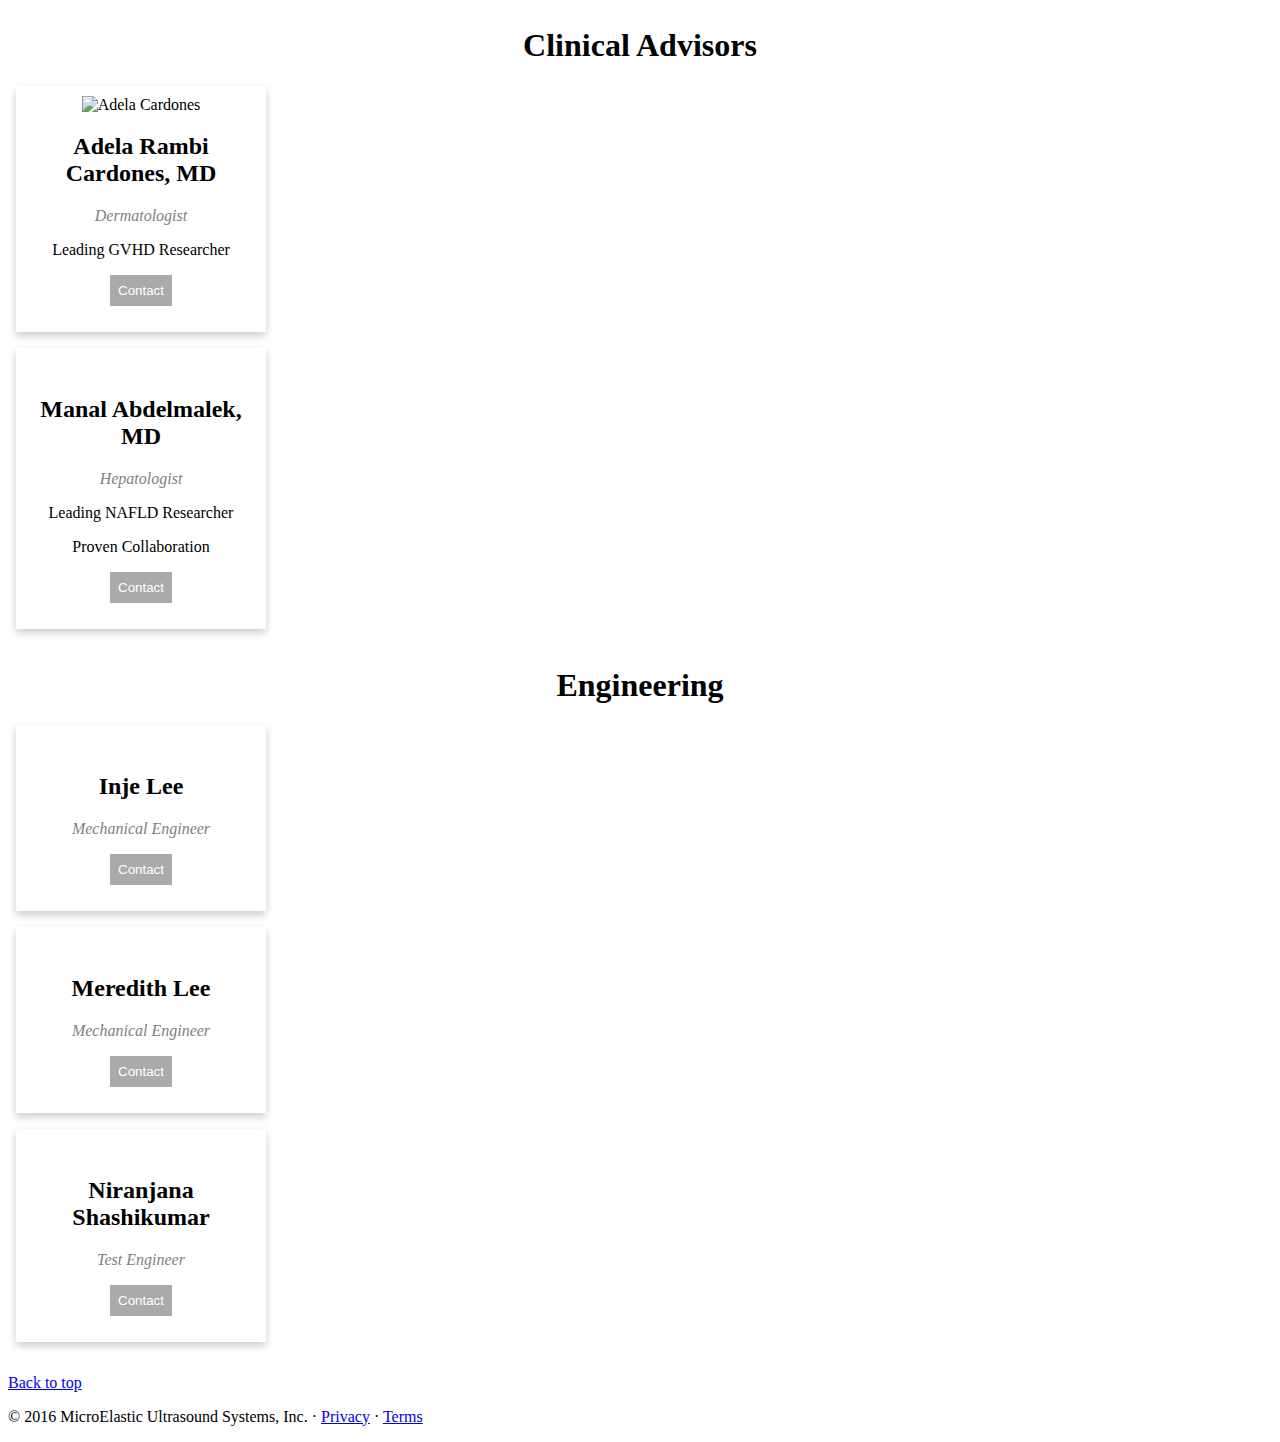
==== commit 93b534ed: "Job Opportunities" ====
--- a/index.html
+++ b/index.html
@@ -59,6 +59,9 @@
                 <li ng-class="{'active': activeTab == 'contact'}">
                   <a href="" ng-click="changeTab('contact')">Contact</a>
                 </li>
+				<li ng-class="{'active': activeTab == 'jobs'}">
+                  <a href="" ng-click="changeTab('jobs')">Opportunities</a>
+                </li>
                 <li ng-class="{'active': activeTab == 'team'}">
                   <a href="" ng-click="changeTab('team')">Our Team</a>
                 </li>
@@ -87,7 +90,7 @@
           <div class="container">
             <div class="carousel-caption">
               <h1>Skin loses elasticity as we age.</h1>
-              <p>Tracking skin elasticity allows us to monitor and guide treatments to take care of the largest organ in our body.</p>
+              <p>Tracking skin elasticity allows us to monitor and guide treatments to take better care of the largest organ in our body.</p>
 <!--               <p><a class="btn btn-lg btn-primary" href="#" role="button">Learn more</a></p> -->
             </div>
           </div>
@@ -134,7 +137,7 @@
         <!-- Each tab has a tab content section that is shown when its name is active -->
         <div id="homeContent" ng-show="activeTab == 'home'">
           <div class="row featurette">
-            <div class="col-md-9">
+            <div class="col-md-12">
               <h2 class="featurette-heading">Ultrasonic elasticity measurement<span class="text-muted"> at the point-of-care.</span></h2>
               <p class="lead">MicroElastic is developing a specialized ultrasound platform for measuring tissue elasticity noninvasively.
                 The use of elasticity imaging to characterize tissue has been clinically validated, but commercial implementations
@@ -142,8 +145,8 @@
                  for use by specialists and generalists to diagnose and track disease at the point-of-care, tailored to fit the needs
                  of each application.</p>
             </div>
-            <div class="col-md-3">
-              <img class="featurette-image img-responsive center-block" src= "images/product_concept.png" data-src="holder.js/500x500/auto" alt="Generic placeholder image">
+            <div class="col-md-12">
+              <p><img class="featurette-image img-responsive center-block" src= "images/Product_Concept.png" data-src="holder.js/500x500/auto" alt="Generic placeholder image"></p>
             </div>
           </div>
 
@@ -163,6 +166,34 @@
             <div class="col-md-12">
               <h2 class="featurette-heading"><span>Contact</span></h2>
               <p class="lead">For inquiries, please email <a href="mailto:info@microelastic.com">info@microelastic.com</a></p>
+            </div>
+          </div>
+        </div>
+		<div id="jobsContent" ng-show="activeTab == 'jobs'">
+          <div class="row">
+            <div class="col-md-12">
+              <h2 class="featurette-heading"><span>Opportunities</span></h2>
+              <p class="lead">MicroElastic is hiring! Please send resumes to jobs@microelastic.com and include the job ID in the subject line.</p>
+			  <table style="width:100%">
+			  <tr>
+				<th>Job ID</th>
+				<th>Position</th>
+				<th>Description</th> 
+				<th>Application Deadline</th>
+			  </tr>
+			  <tr>
+				<td>2017001</td>
+				<td> Mechanical Design Engineer </td>
+				<td>MicroElastic Ultrasound Systems is seeking an experienced mechanical designer to design and rapidly-prototype components and fixtures for a handheld ultrasound device. Engineer will be responsible for designing the device housing, working with clinicians on ergonomic considerations, and building and operating test fixtures. The ideal candidate has substantial 3D CAD experience (preferably Autodesk fusion 360), is very comfortable with rapid prototyping techniques, is organized, highly motivated, and able to work with a small team to deliver quality solutions. Experience with injection molding a plus, but not required. This is a six-month full-time position and an opportunity to impact the growth of a medical device startup at an early stage, with the possibility of becoming a longer-term position.</td> 
+				<td>2017-12-22 <a href="mailto:jobs@microelastic.com?Subject=MicroElastic%20Job%20Application%20for%20Job%20ID:2017001" target="_top">Apply</a></td>
+			  </tr>
+			  <tr>
+				<td>2017002</td>
+				<td> Python Engineer </td>
+				<td>MicroElastic Ultrasound Systems is seeking an experienced software engineer to write processing and control Python code for a handheld ultrasound device. Engineer will be responsible for adapting an existing code-base to a second-generation device, designing a graphical user interface, and benchmarking device performance. The ideal candidate has substantial Python programming experience, is organized, highly motivated, and able to work with a small team to deliver quality solutions. FPGA programming experience (VHDL or Verilog) is not required, but is also a plus. This is a six-month full-time position and an opportunity to impact the growth of a medical device startup at an early stage, with the possibility of becoming a longer-term position.</td> 
+				<td>2017-12-22 <a href="mailto:jobs@microelastic.com?Subject=MicroElastic%20Job%20Application%20for%20Job%20ID:2017002" target="_top">Apply</a></td>
+			  </tr>
+			</table>
             </div>
           </div>
         </div>
@@ -322,7 +353,7 @@
       <!-- FOOTER -->
       <footer>
         <p class="pull-right"><a href="#">Back to top</a></p>
-        <p>&copy; 2016 microElastic Ultrasound Systems, Inc. &middot; <a href="#">Privacy</a> &middot; <a href="#">Terms</a></p>
+        <p>&copy; 2016 MicroElastic Ultrasound Systems, Inc. &middot; <a href="#">Privacy</a> &middot; <a href="#">Terms</a></p>
       </footer>
 
     </div><!-- /.container -->
--- a/css/site.css
+++ b/css/site.css
@@ -68,4 +68,17 @@
 
 .row {
     text-align: center;
+}
+
+td {
+    border: 1px solid black;
+	text-align: left;
+	vertical-align: text-top;
+	padding: 15px;
+}
+
+th{
+	text-align: left;
+	vertical-align: bottom;
+	padding: 15px;
 }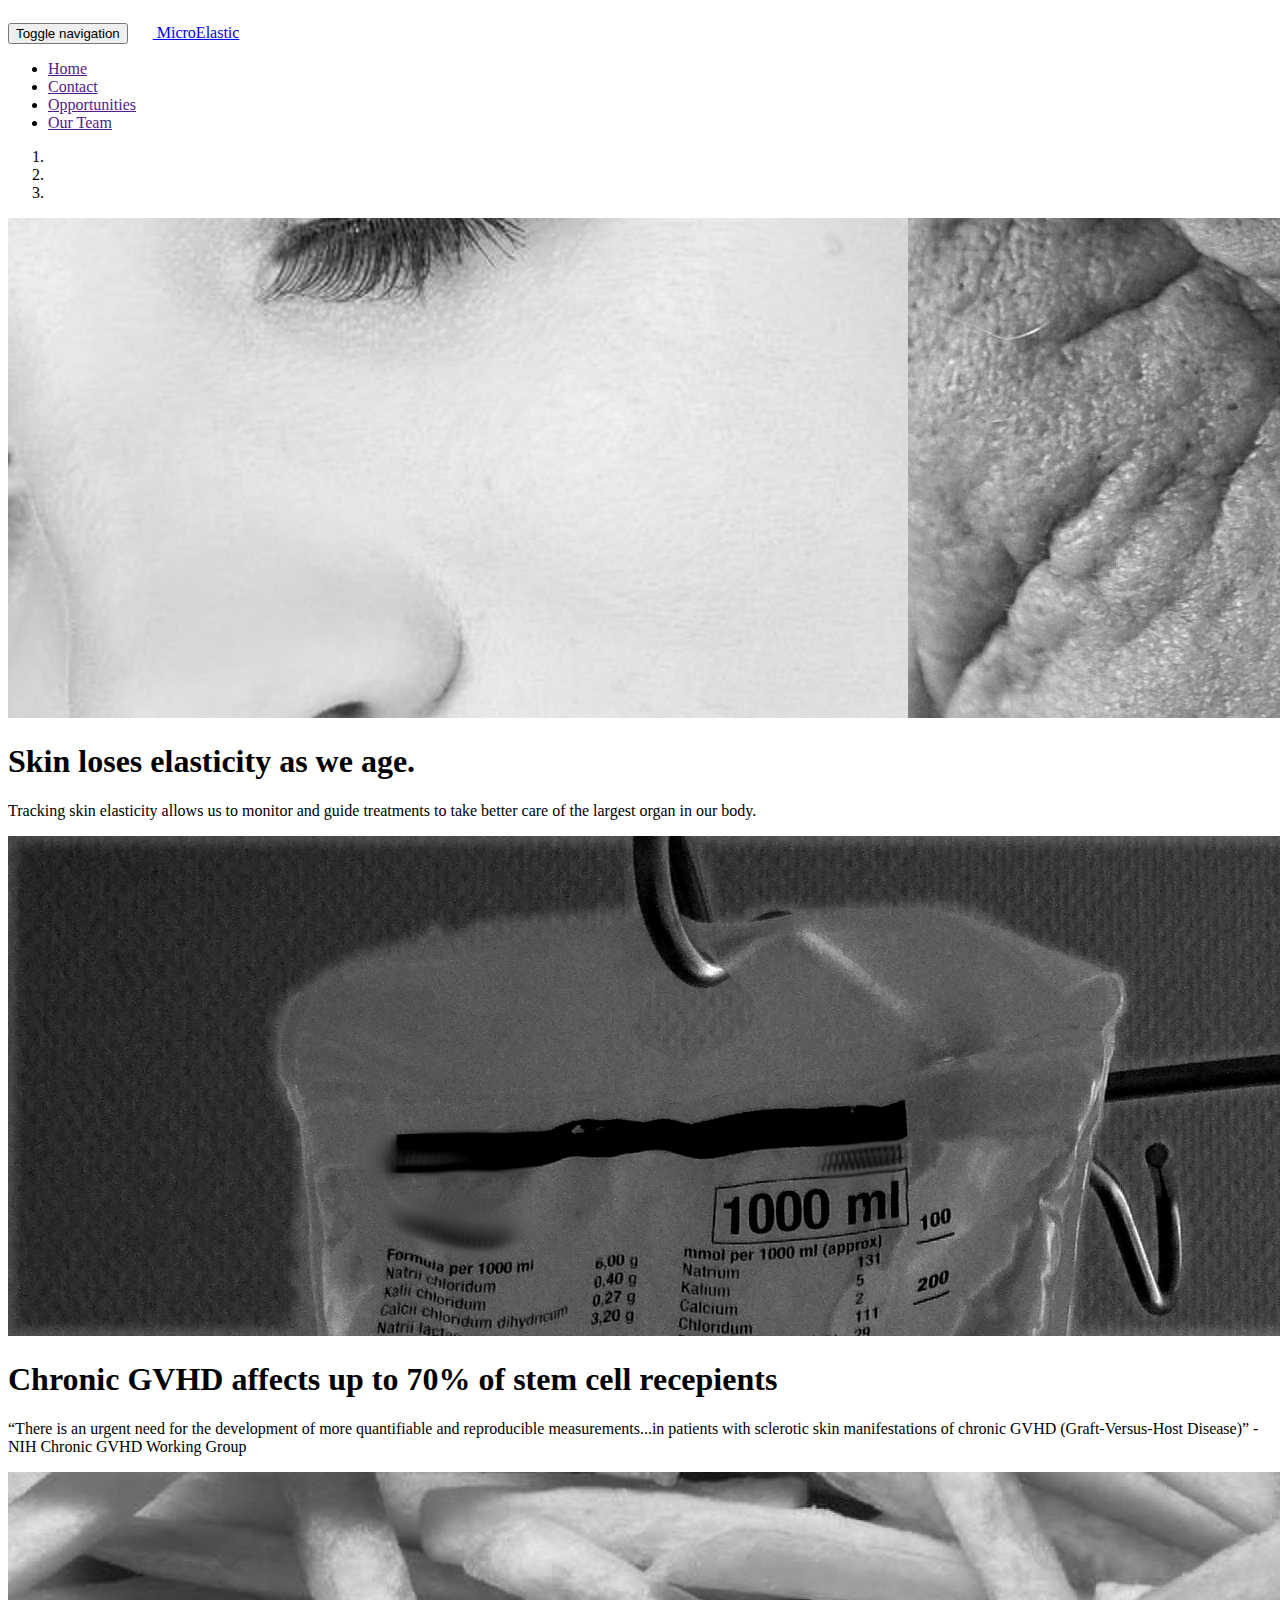
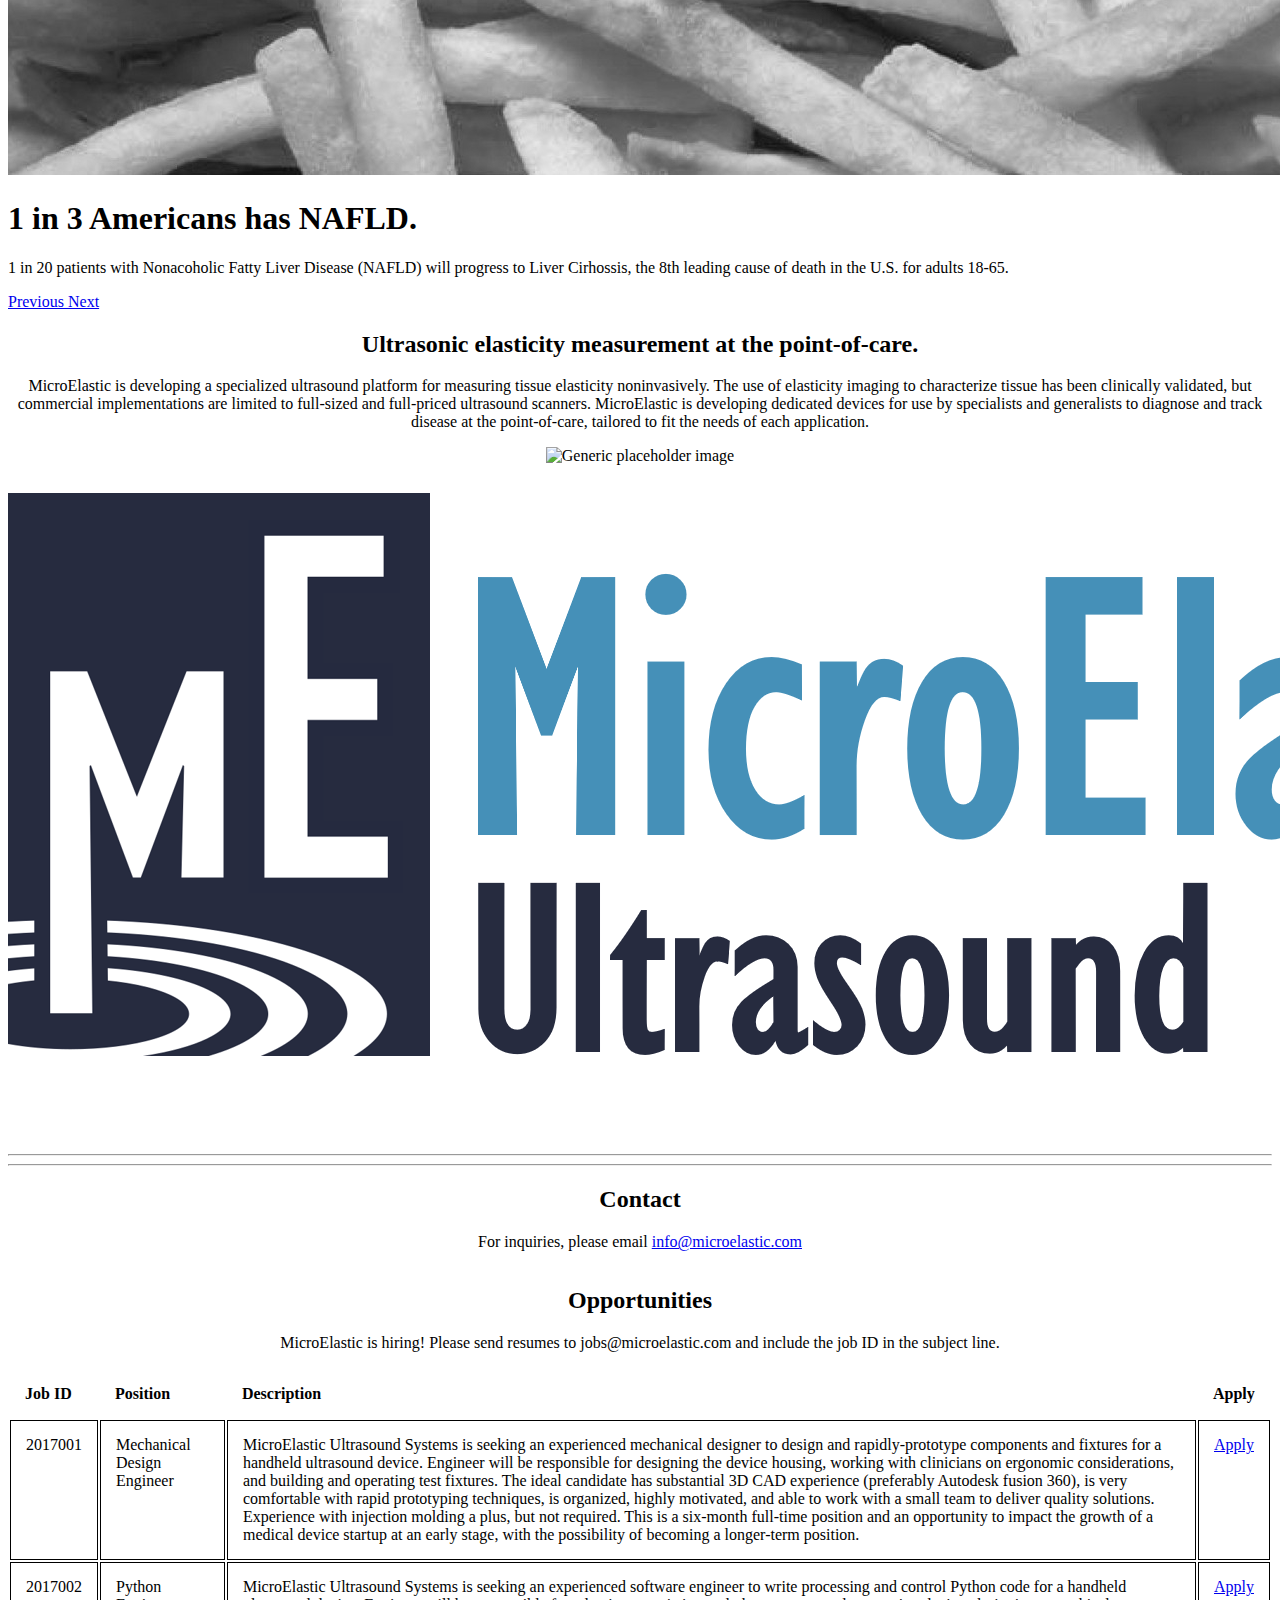
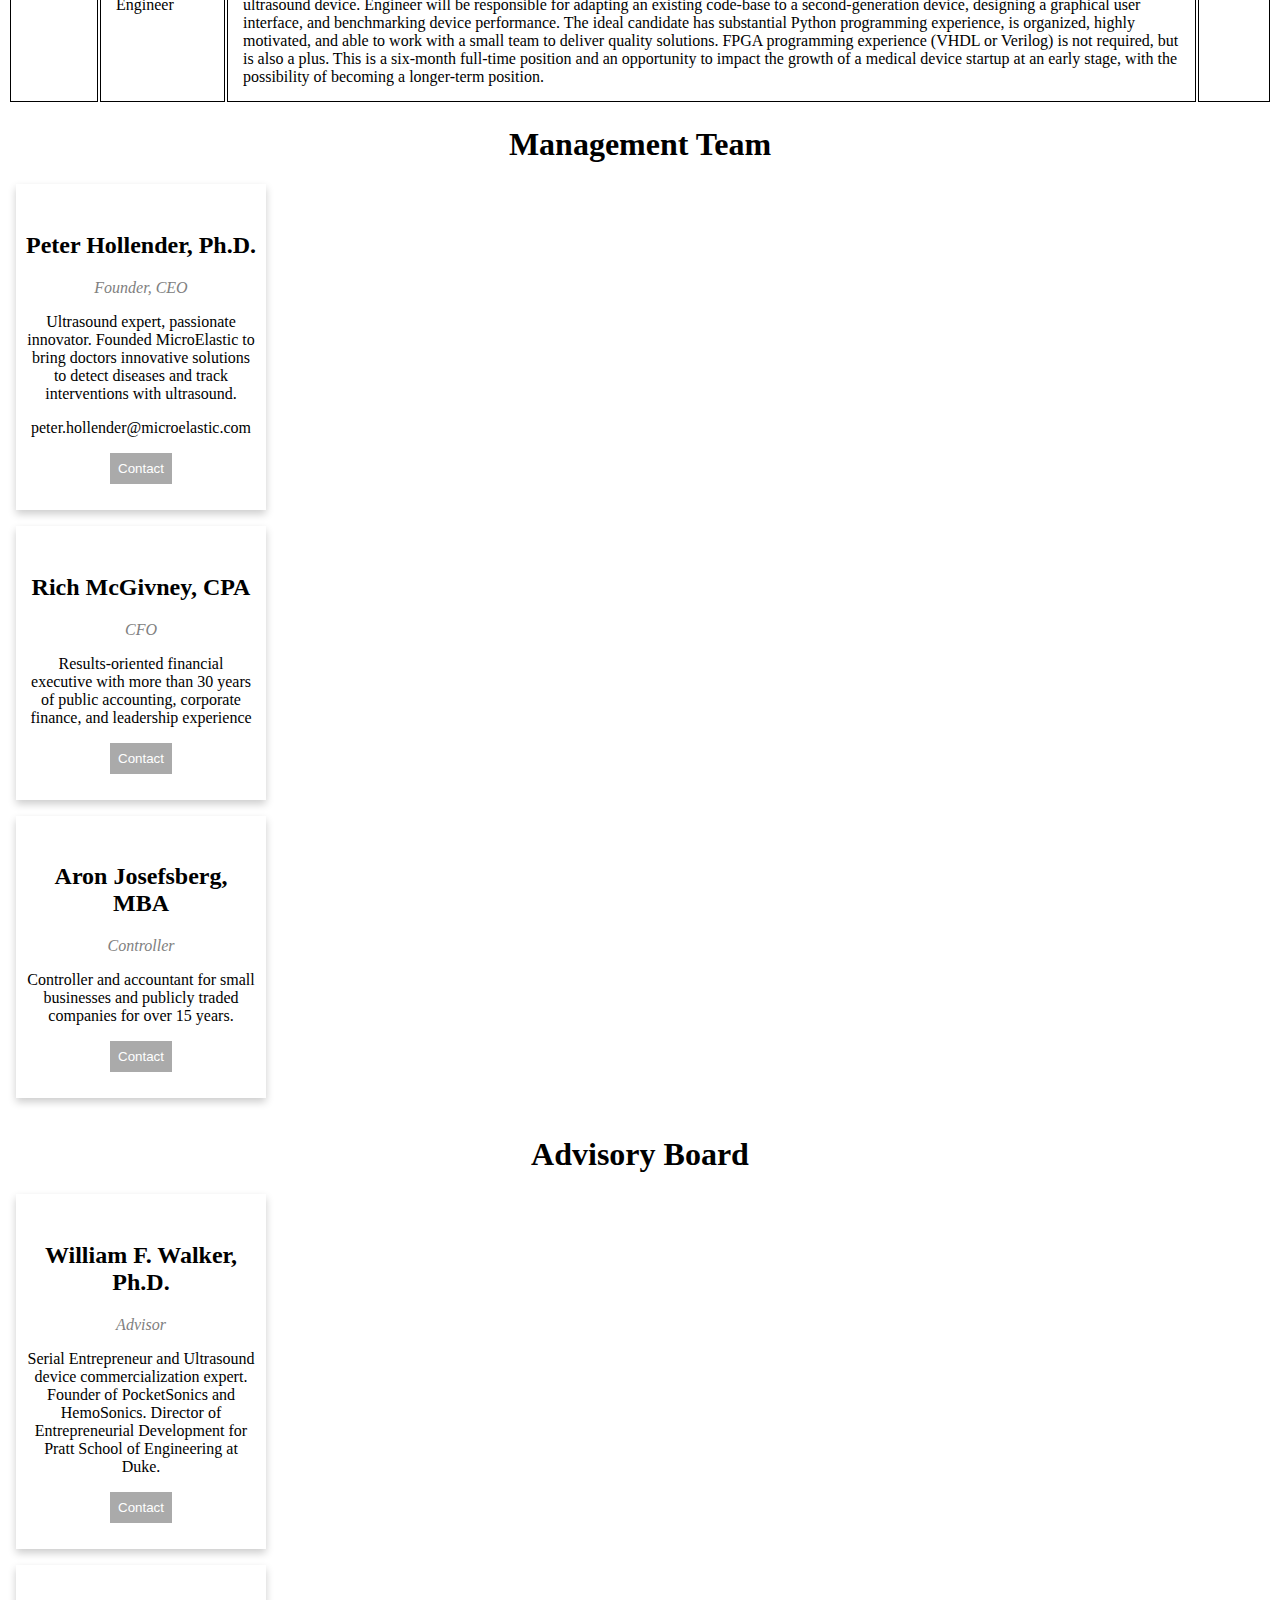
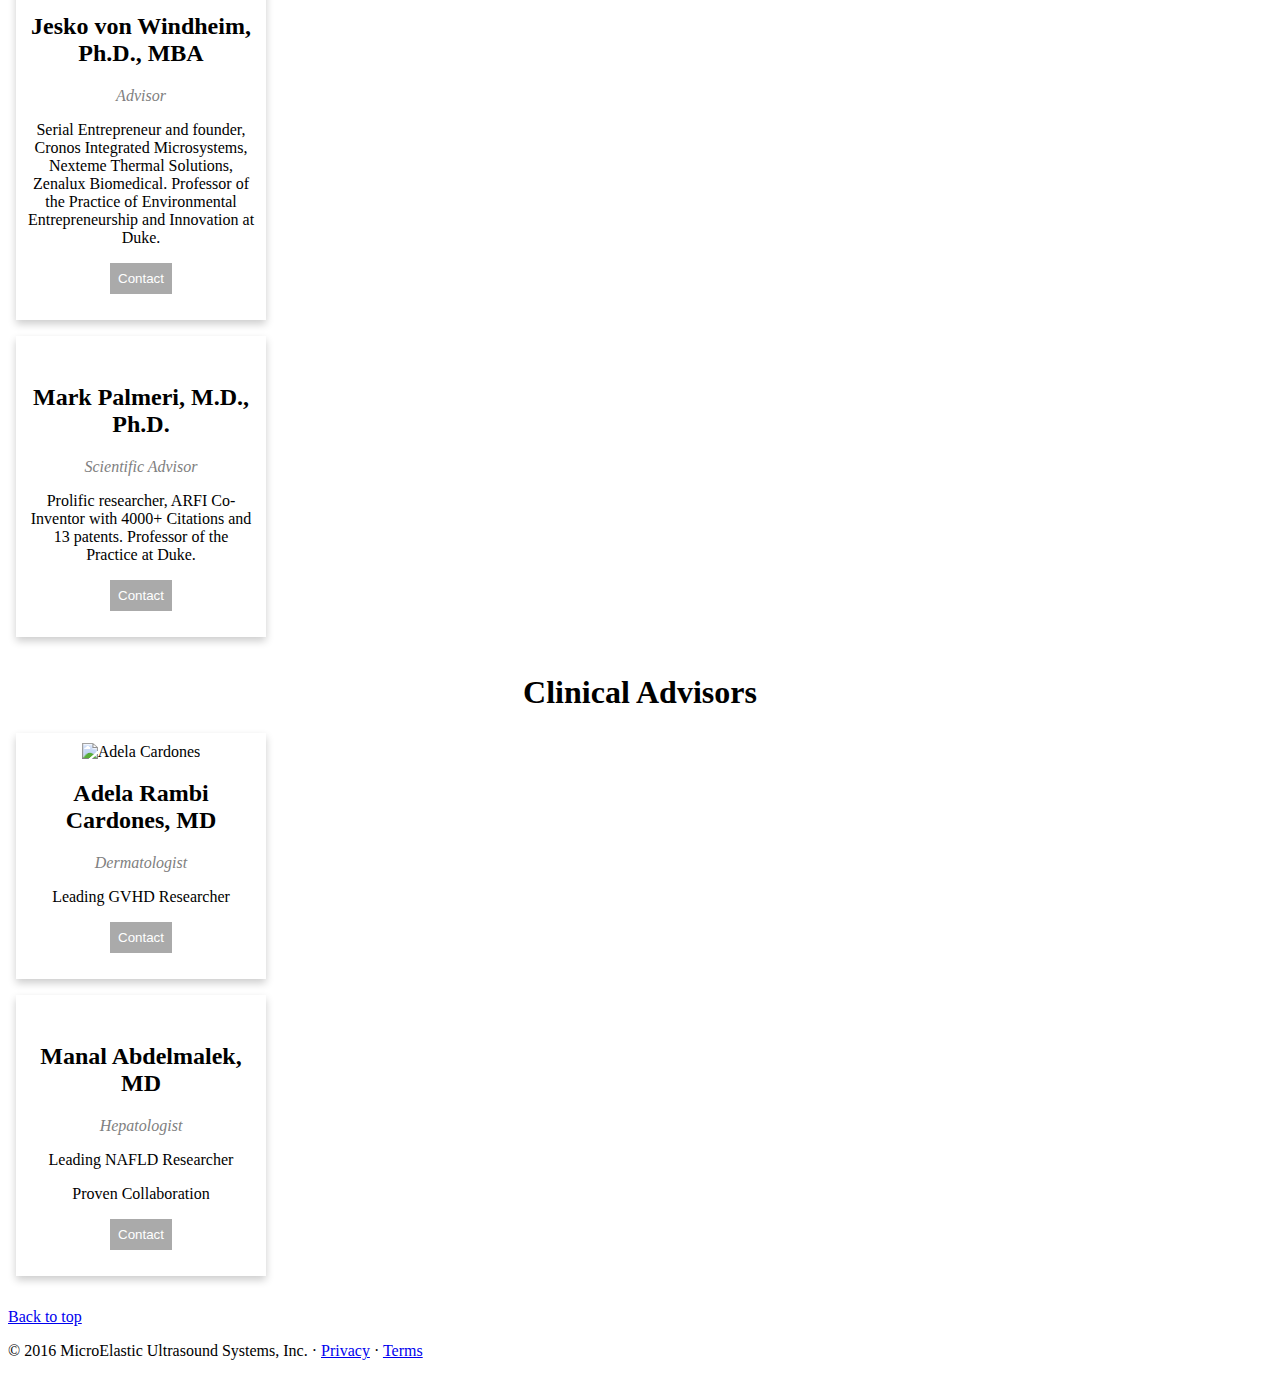
==== commit 53995c8f: "added logo" ====
--- a/index.html
+++ b/index.html
@@ -7,7 +7,7 @@
     <!-- The above 3 meta tags *must* come first in the head; any other head content must come *after* these tags -->
     <meta name="description" content="">
     <meta name="author" content="">
-    <link rel="icon" href="favicon.ico">
+    <link rel="icon" href="favicon.png">
 
     <title>MicroElastic Ultrasound Systems, Inc.</title>
 
@@ -148,6 +148,14 @@
             <div class="col-md-12">
               <p><img class="featurette-image img-responsive center-block" src= "images/Product_Concept.png" data-src="holder.js/500x500/auto" alt="Generic placeholder image"></p>
             </div>
+			<div class="col-sm-4">
+            </div>
+			<div class="col-sm-4">
+              <img class="featurette-image img-responsive center-block" src= "images/logo_and_text.png" data-src="holder.js/500x500/auto" alt="Logo and Text">
+            </div>
+			<div class="col-sm-4">
+            </div>
+			
           </div>
 
           <hr class="featurette-divider">
@@ -179,19 +187,19 @@
 				<th>Job ID</th>
 				<th>Position</th>
 				<th>Description</th> 
-				<th>Application Deadline</th>
+				<th>Apply</th>
 			  </tr>
 			  <tr>
 				<td>2017001</td>
 				<td> Mechanical Design Engineer </td>
 				<td>MicroElastic Ultrasound Systems is seeking an experienced mechanical designer to design and rapidly-prototype components and fixtures for a handheld ultrasound device. Engineer will be responsible for designing the device housing, working with clinicians on ergonomic considerations, and building and operating test fixtures. The ideal candidate has substantial 3D CAD experience (preferably Autodesk fusion 360), is very comfortable with rapid prototyping techniques, is organized, highly motivated, and able to work with a small team to deliver quality solutions. Experience with injection molding a plus, but not required. This is a six-month full-time position and an opportunity to impact the growth of a medical device startup at an early stage, with the possibility of becoming a longer-term position.</td> 
-				<td>2017-12-22 <a href="mailto:jobs@microelastic.com?Subject=MicroElastic%20Job%20Application%20for%20Job%20ID:2017001" target="_top">Apply</a></td>
+				<td><a href="mailto:jobs@microelastic.com?Subject=MicroElastic%20Job%20Application%20for%20Job%20ID:2017001" target="_top">Apply</a></td>
 			  </tr>
 			  <tr>
 				<td>2017002</td>
 				<td> Python Engineer </td>
 				<td>MicroElastic Ultrasound Systems is seeking an experienced software engineer to write processing and control Python code for a handheld ultrasound device. Engineer will be responsible for adapting an existing code-base to a second-generation device, designing a graphical user interface, and benchmarking device performance. The ideal candidate has substantial Python programming experience, is organized, highly motivated, and able to work with a small team to deliver quality solutions. FPGA programming experience (VHDL or Verilog) is not required, but is also a plus. This is a six-month full-time position and an opportunity to impact the growth of a medical device startup at an early stage, with the possibility of becoming a longer-term position.</td> 
-				<td>2017-12-22 <a href="mailto:jobs@microelastic.com?Subject=MicroElastic%20Job%20Application%20for%20Job%20ID:2017002" target="_top">Apply</a></td>
+				<td><a href="mailto:jobs@microelastic.com?Subject=MicroElastic%20Job%20Application%20for%20Job%20ID:2017002" target="_top">Apply</a></td>
 			  </tr>
 			</table>
             </div>
@@ -203,7 +211,7 @@
             <h1>Management Team</h1>
             <div class="col-sm-4 team-member-container">
               <div class="team-member center-block">
-                <img src="resources/pete_hollender.jpg" alt="" class="member-photo" />
+                <img src="resources/peter_hollender.png" alt="" class="member-photo" />
                 <div class="team-member-bio">
                   <h2>Peter Hollender, Ph.D.</h2>
                   <p class="title">Founder, CEO</p>
@@ -302,7 +310,7 @@
             </div>
           </div>
          
-          <div class="row">
+          <!-- <div class="row">
           <h1>Engineering</h1>
             <div class="col-sm-4 team-member-container">
               <div class="team-member center-block">
@@ -333,7 +341,7 @@
                   <p><button class="contact-btn">Contact</button></p>
                 </div>
               </div>
-            </div>
+            </div> -->
             <!-- <div class="col-sm-3 team-member-container">
               <div class="team-member center-block">
                 <img src="resources/john_castellucci.png" alt="" class="member-photo" />
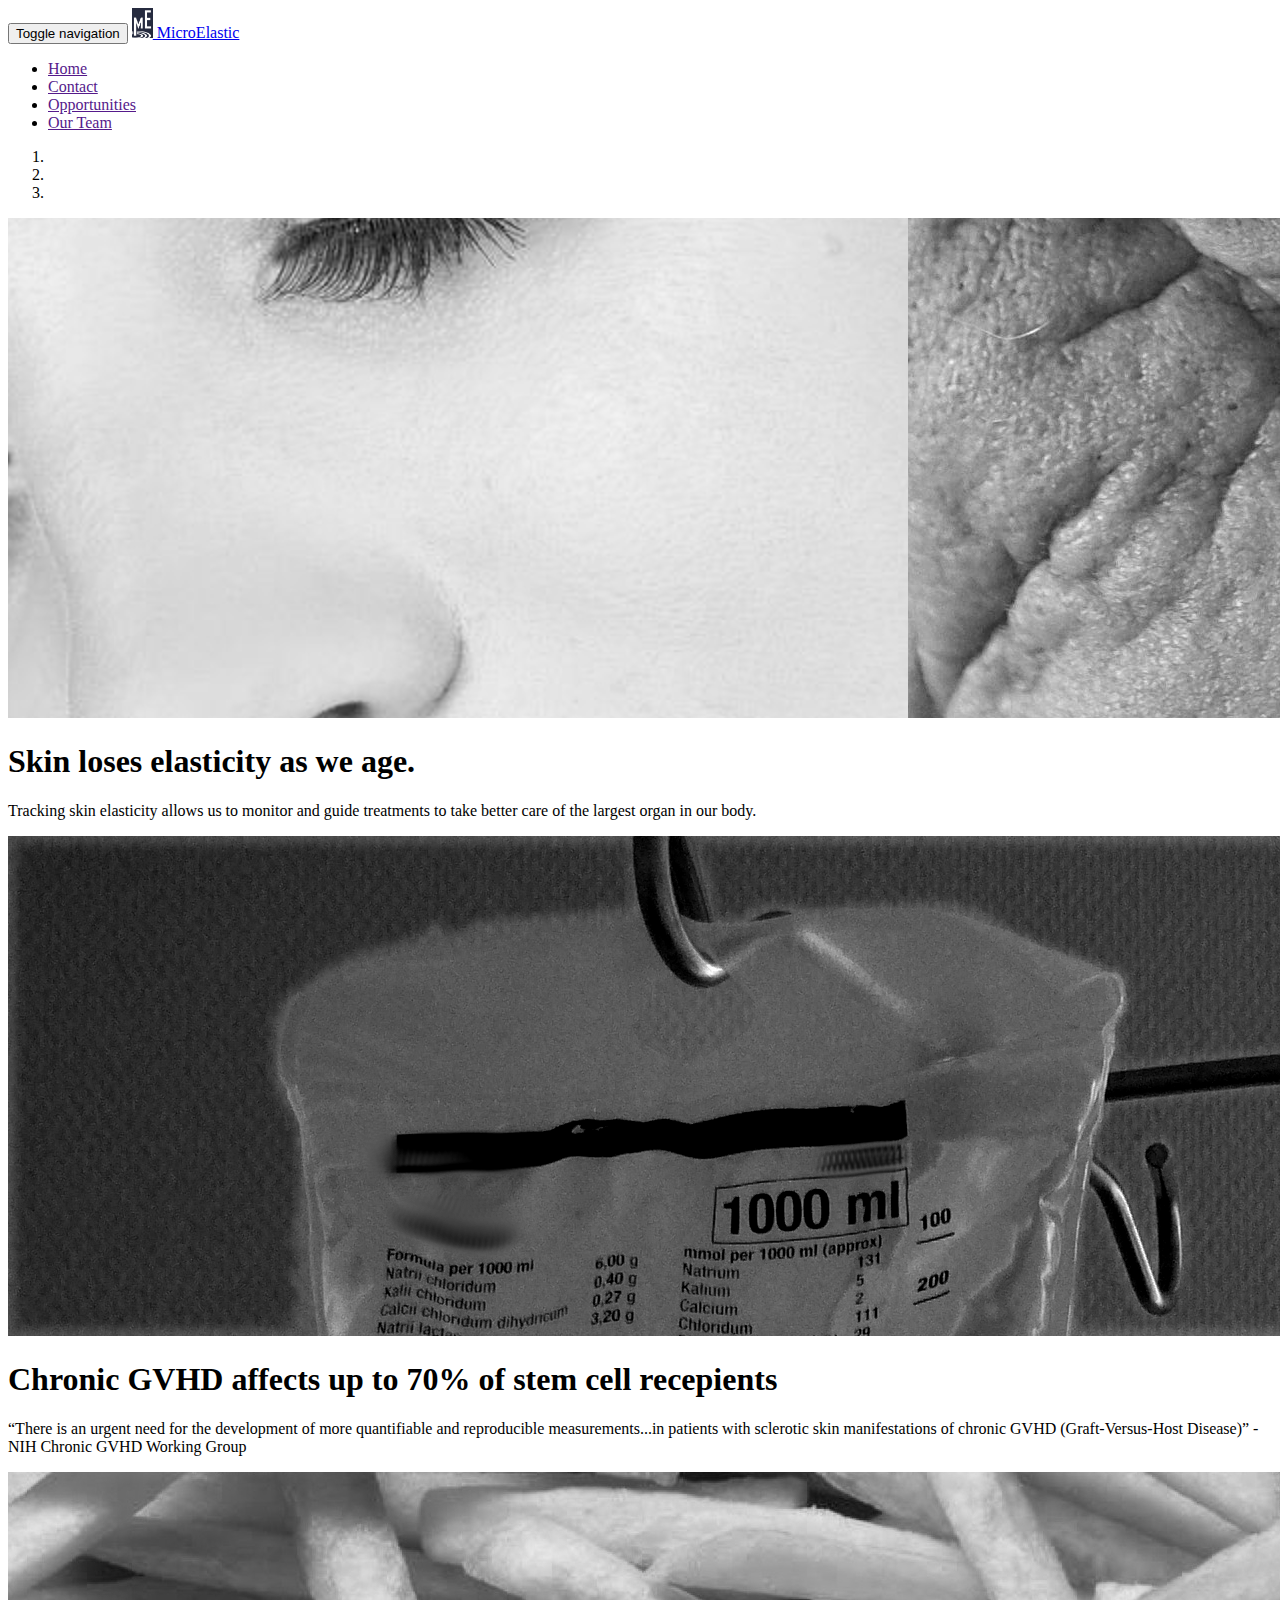
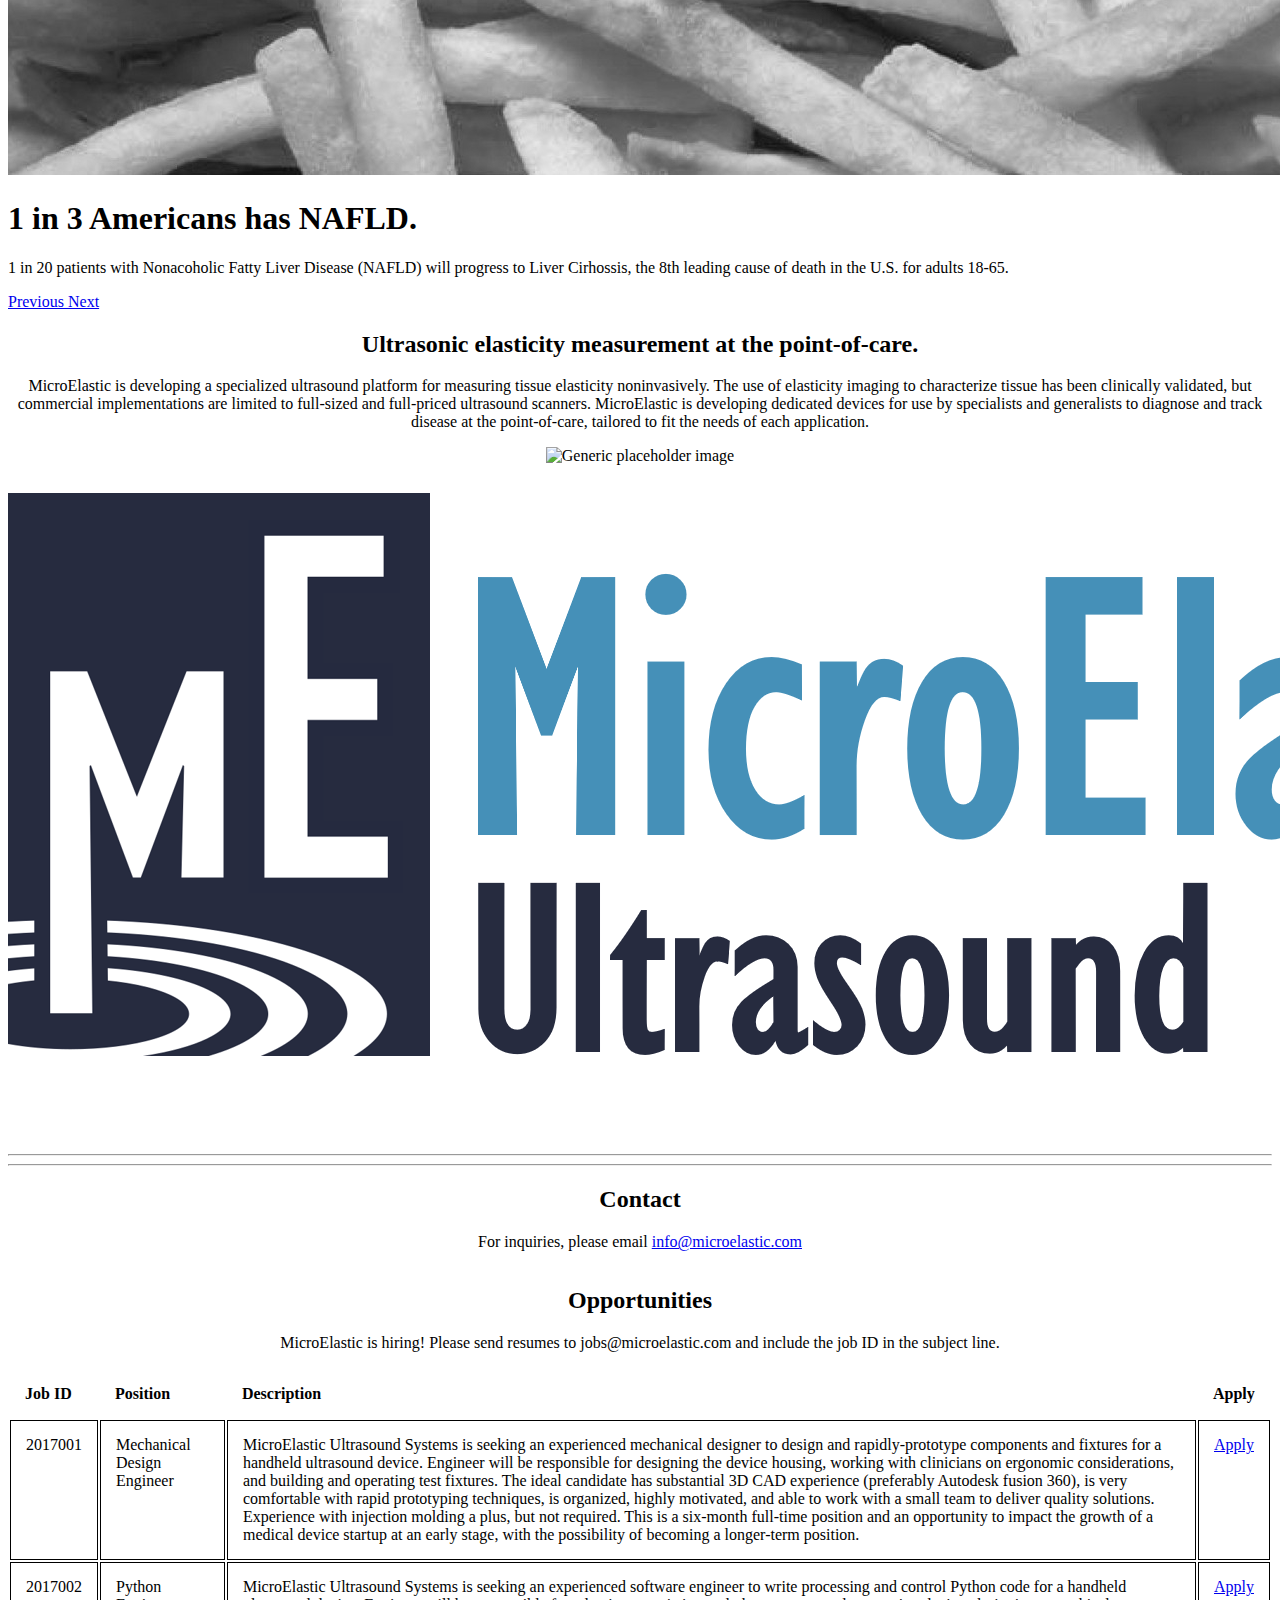
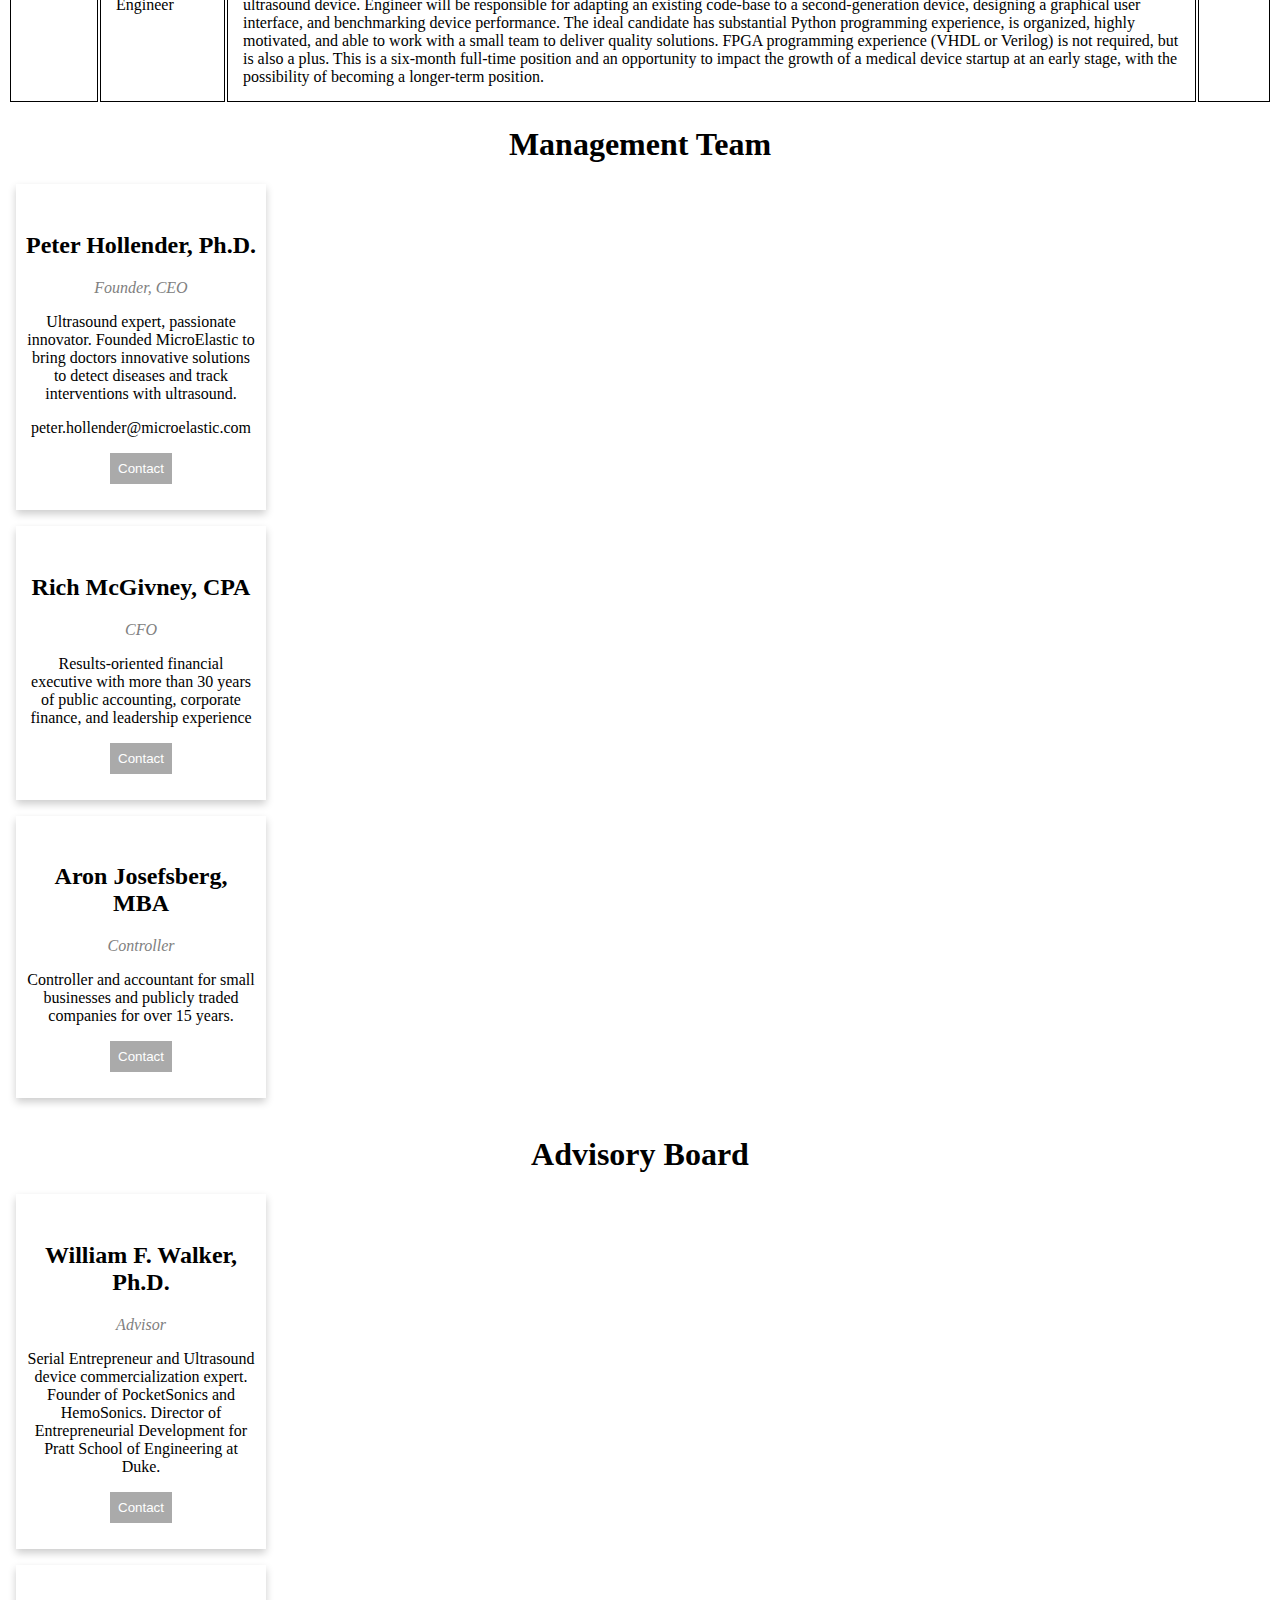
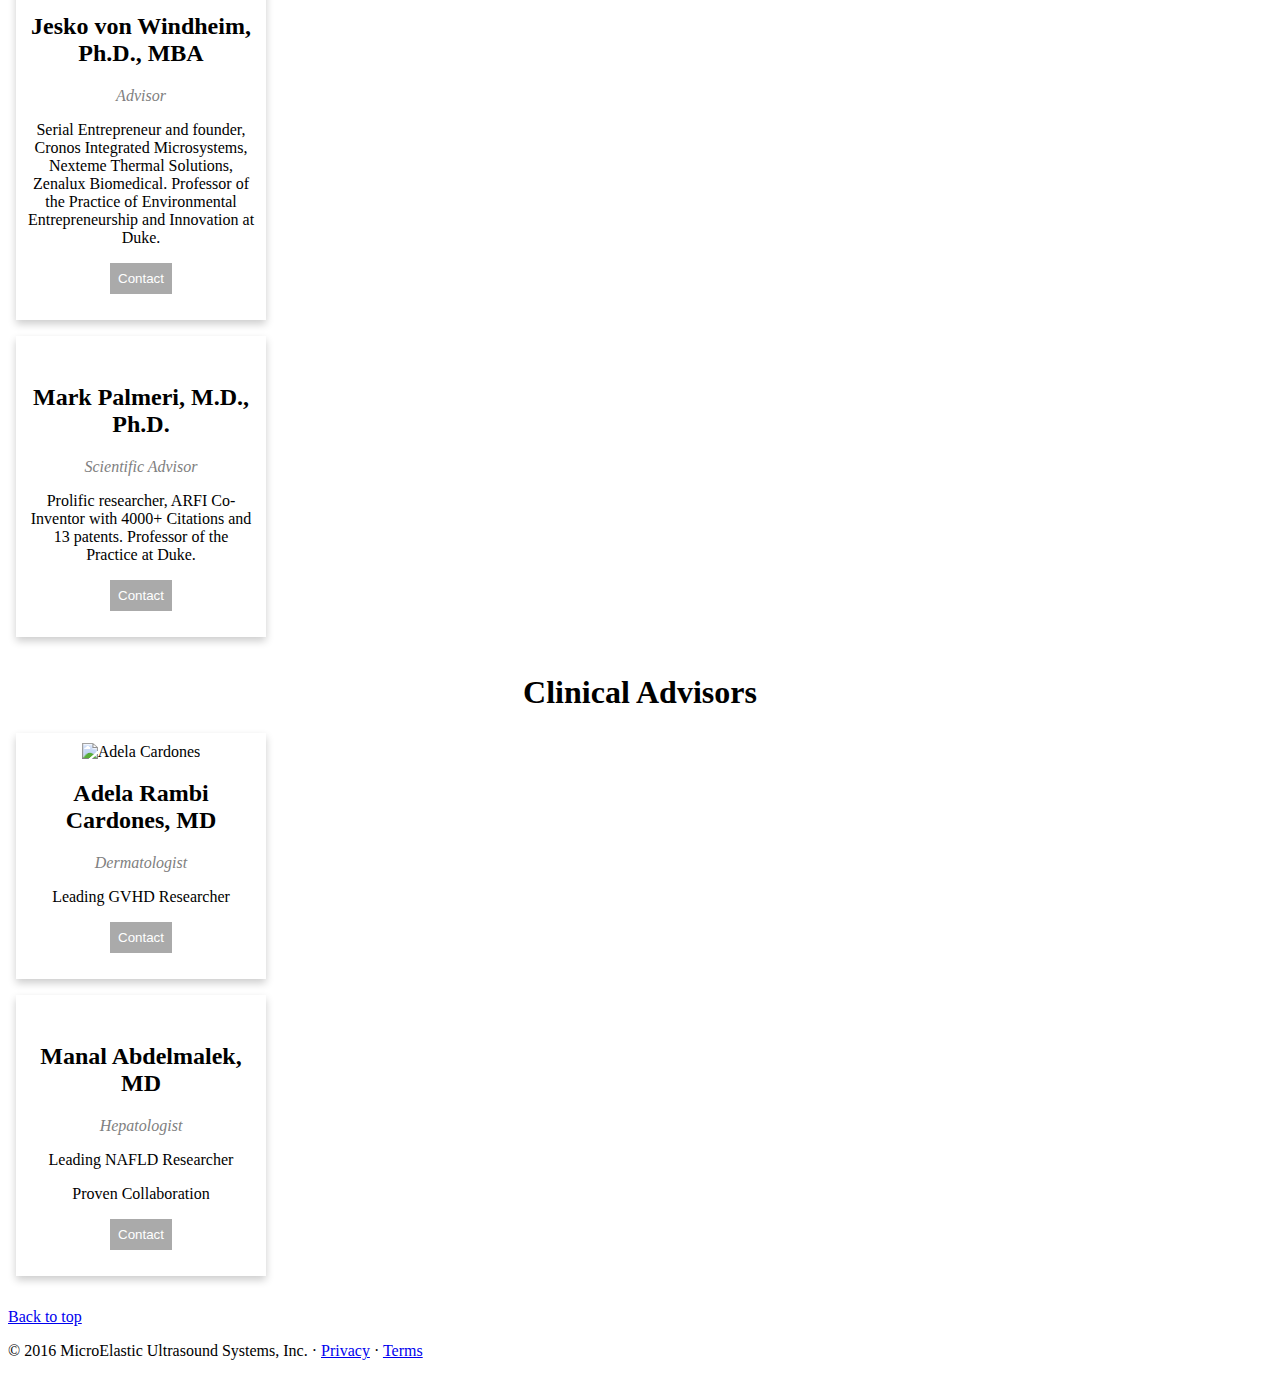
==== commit 1bc97723: "new color logo" ====
--- a/index.html
+++ b/index.html
@@ -8,8 +8,9 @@
     <meta name="description" content="">
     <meta name="author" content="">
     <link rel="icon" href="favicon.png">
-
-    <title>MicroElastic Ultrasound Systems, Inc.</title>
+	<link rel="image_src" href="images/logo_and_text.png"/>
+    
+	<title>MicroElastic Ultrasound Systems, Inc.</title>
 
     <!-- Bootstrap core CSS -->
     <link href="dist/css/bootstrap.min.css" rel="stylesheet">
@@ -46,7 +47,7 @@
                 <span class="icon-bar"></span>
                 <span class="icon-bar"></span>
               </button>
-              <a class="navbar-brand" href="#"><span><img width="21" height="30" src="images/muE_white.png" alt="microelasticlogo"/> MicroElastic</span></a>
+              <a class="navbar-brand" href="#"><span><img width="21" height="30" src="images/logo_white_on_blue.png" alt="microelasticlogo"/> MicroElastic</span></a>
             </div>
             <div id="navbar" class="navbar-collapse collapse">
               <ul class="nav navbar-nav">
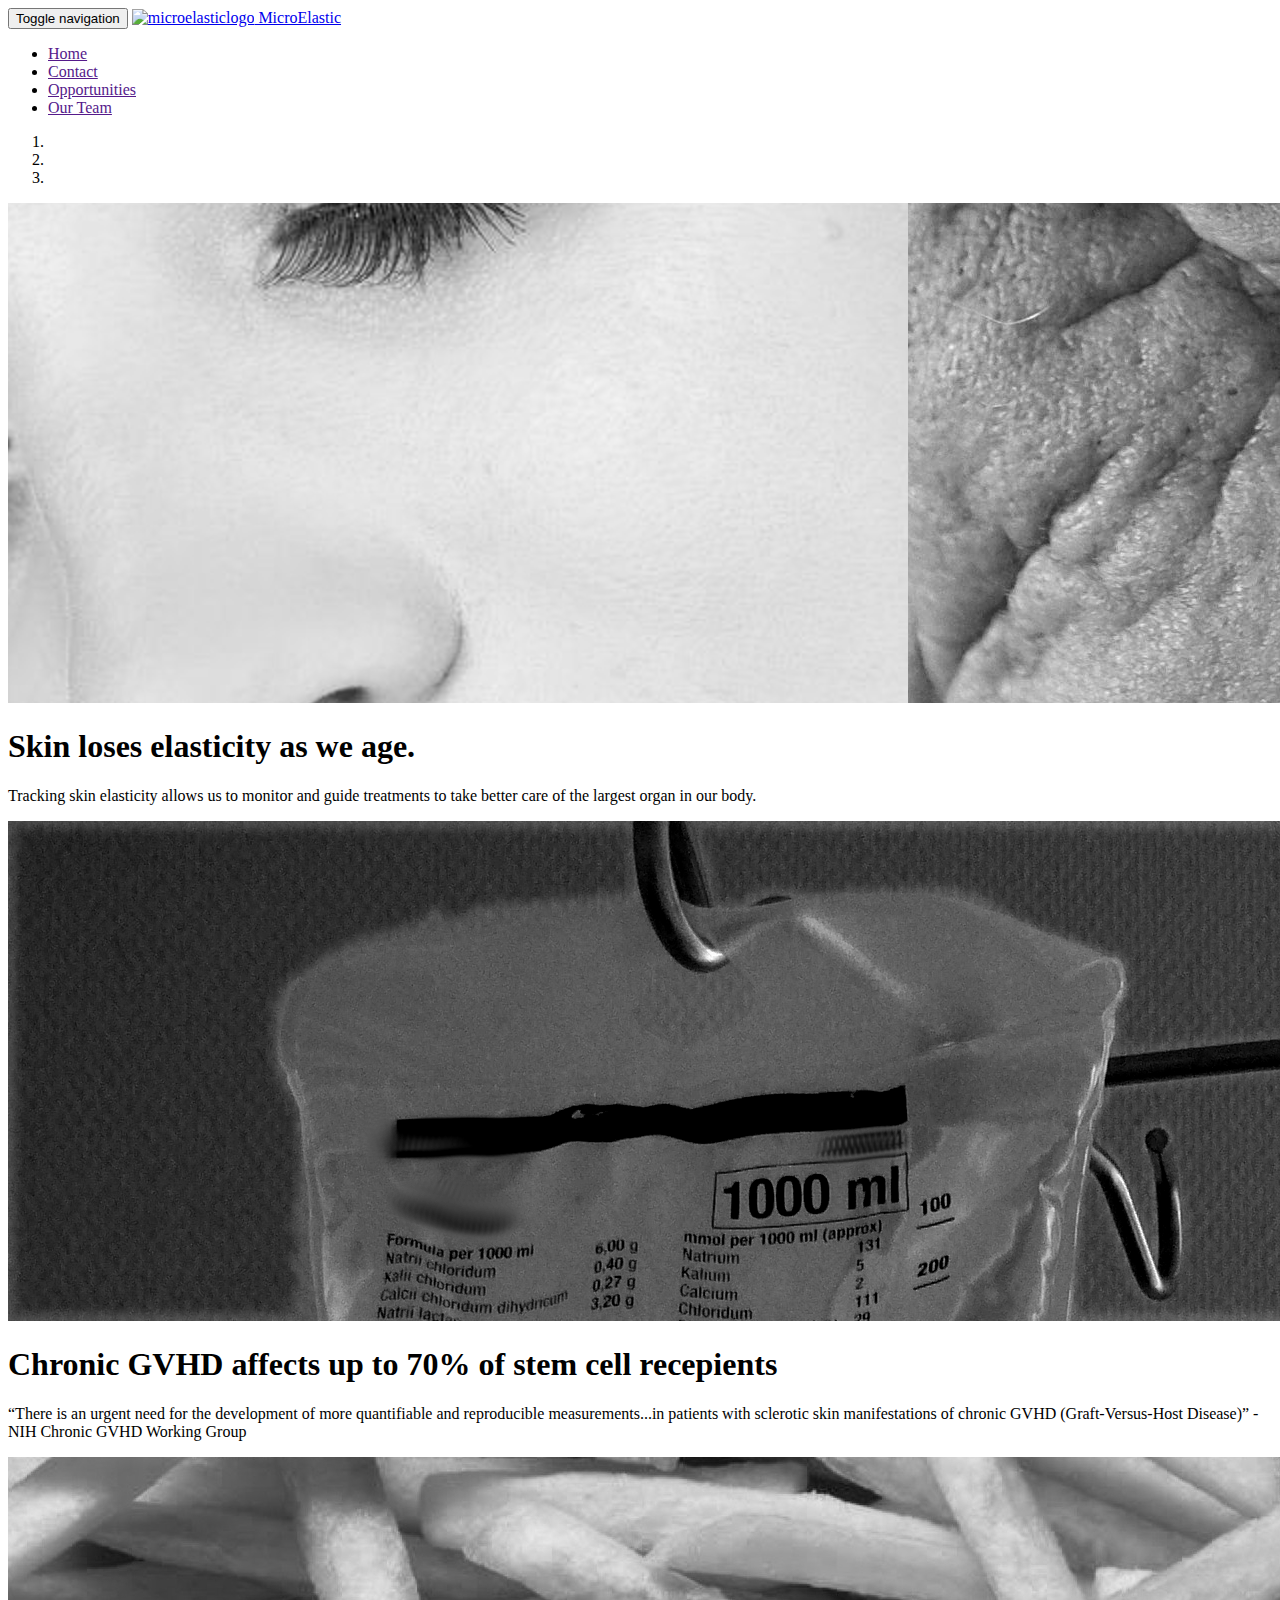
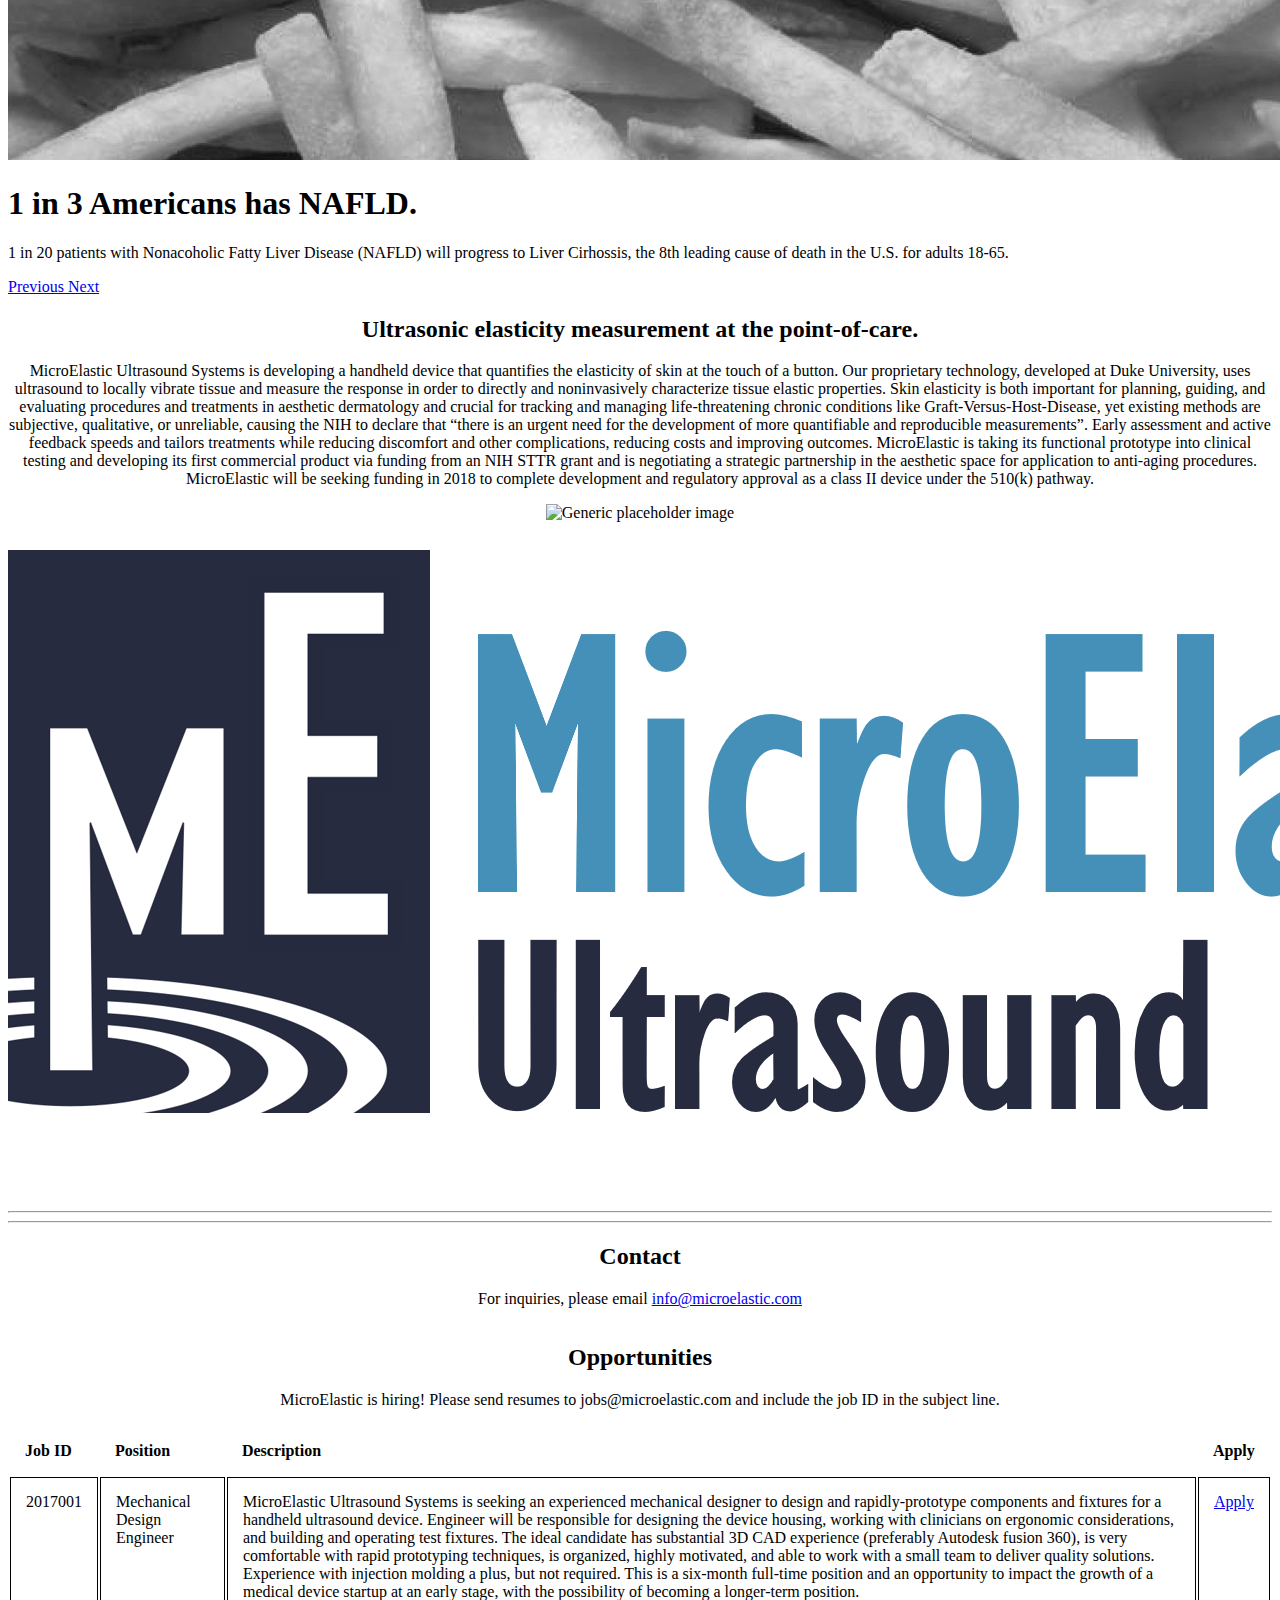
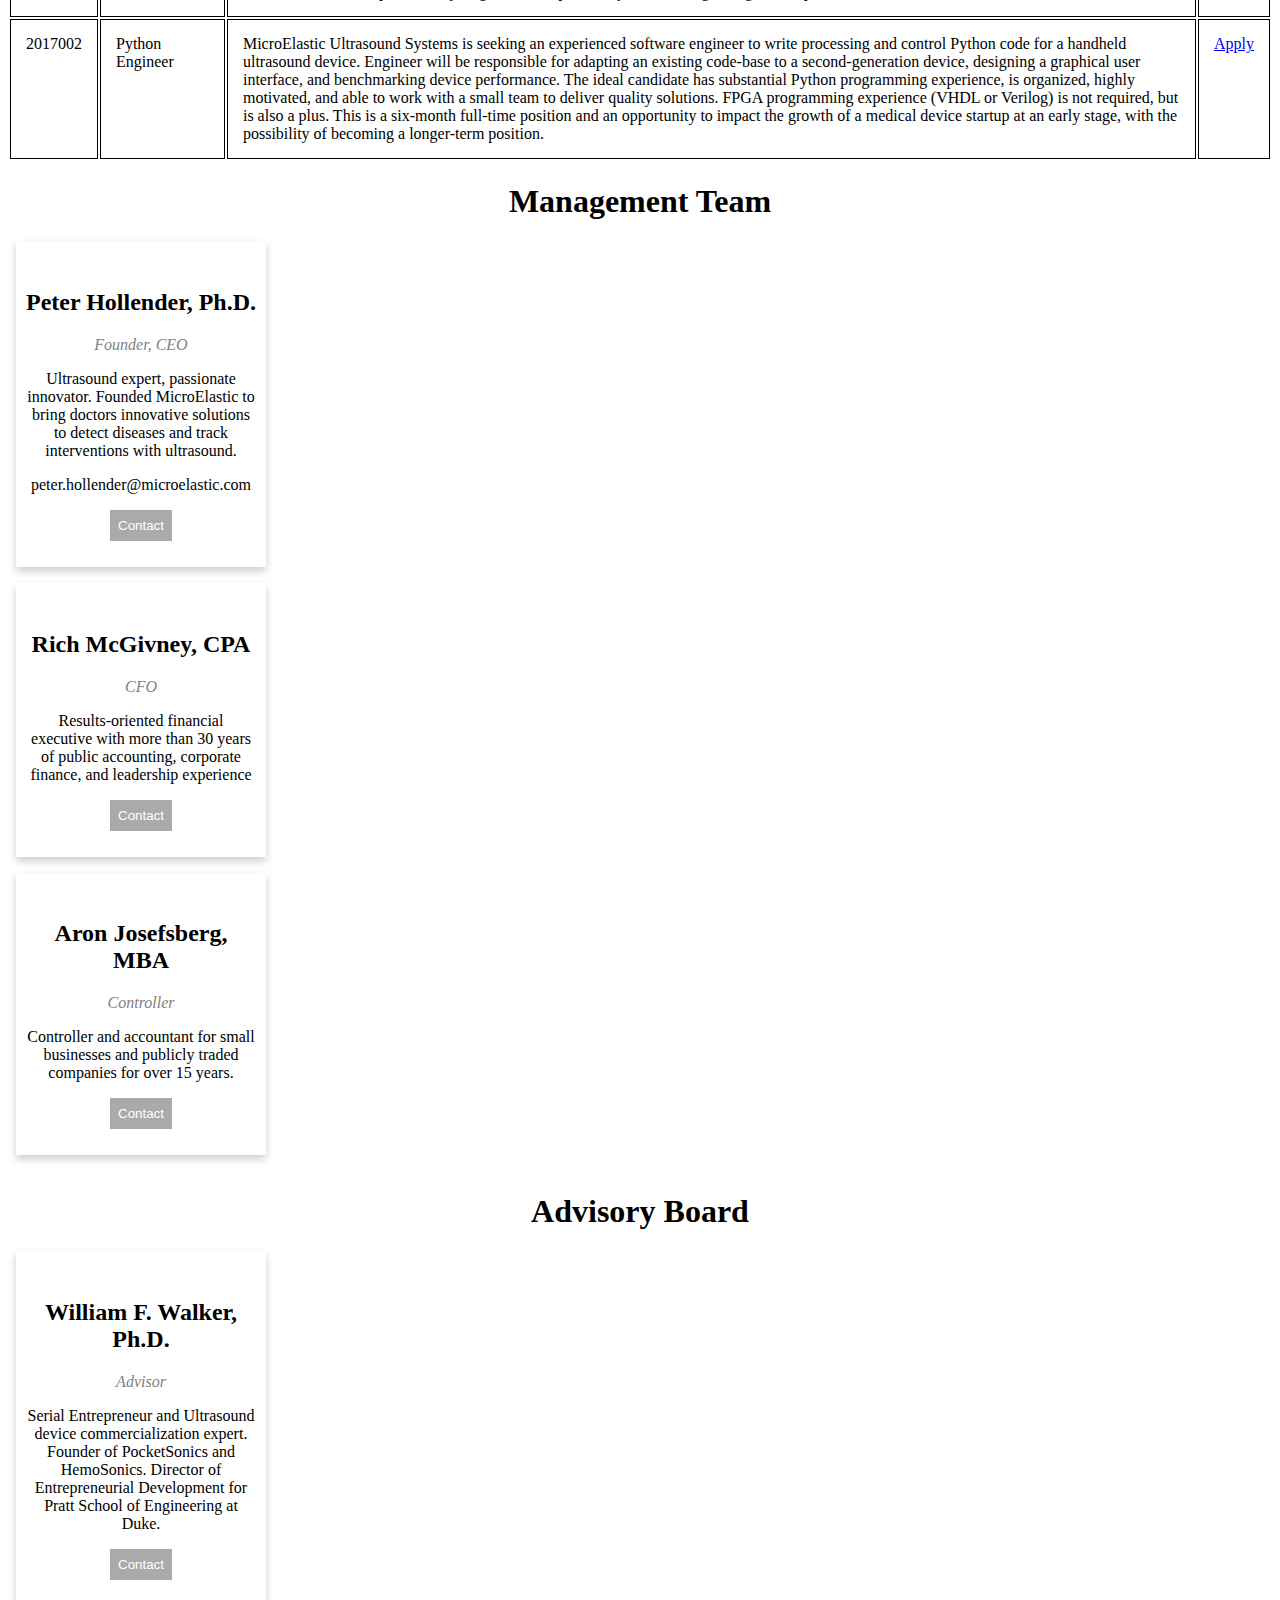
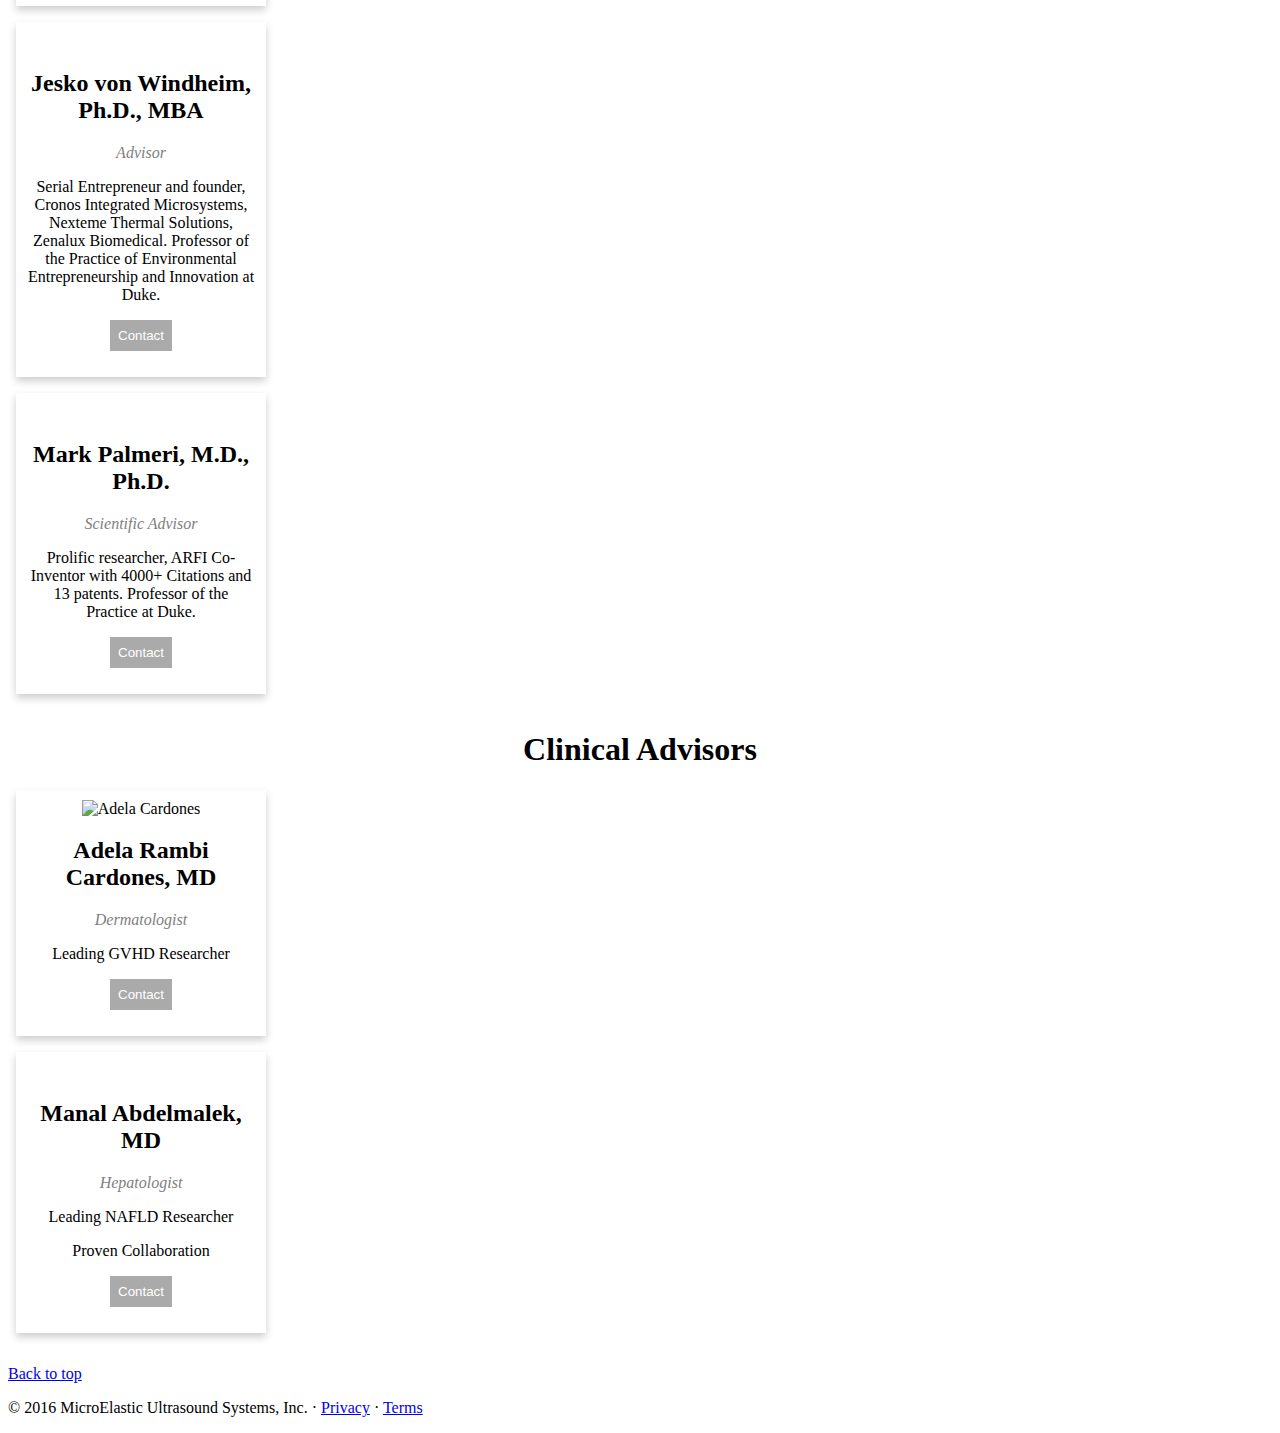
==== commit f74ee19b: "new paragraph description" ====
--- a/index.html
+++ b/index.html
@@ -8,7 +8,7 @@
     <meta name="description" content="">
     <meta name="author" content="">
     <link rel="icon" href="favicon.png">
-	<link rel="image_src" href="images/logo_and_text.png"/>
+	<link rel="image_src" href="images/logo_white_on_blue.png"/>
     
 	<title>MicroElastic Ultrasound Systems, Inc.</title>
 
@@ -47,7 +47,7 @@
                 <span class="icon-bar"></span>
                 <span class="icon-bar"></span>
               </button>
-              <a class="navbar-brand" href="#"><span><img width="21" height="30" src="images/logo_white_on_blue.png" alt="microelasticlogo"/> MicroElastic</span></a>
+              <a class="navbar-brand" href="#"><span><img width="21" height="30" src="images/logo_white_on_clear.png" alt="microelasticlogo"/> MicroElastic</span></a>
             </div>
             <div id="navbar" class="navbar-collapse collapse">
               <ul class="nav navbar-nav">
@@ -140,11 +140,7 @@
           <div class="row featurette">
             <div class="col-md-12">
               <h2 class="featurette-heading">Ultrasonic elasticity measurement<span class="text-muted"> at the point-of-care.</span></h2>
-              <p class="lead">MicroElastic is developing a specialized ultrasound platform for measuring tissue elasticity noninvasively.
-                The use of elasticity imaging to characterize tissue has been clinically validated, but commercial implementations
-                are limited to full-sized and full-priced ultrasound scanners. MicroElastic is developing dedicated devices
-                 for use by specialists and generalists to diagnose and track disease at the point-of-care, tailored to fit the needs
-                 of each application.</p>
+              <p class="lead">MicroElastic Ultrasound Systems is developing a handheld device that quantifies the elasticity of skin at the touch of a button. Our proprietary technology, developed at Duke University, uses ultrasound to locally vibrate tissue and measure the response in order to directly and noninvasively characterize tissue elastic properties. Skin elasticity is both important for planning, guiding, and evaluating procedures and treatments in aesthetic dermatology and crucial for tracking and managing life-threatening chronic conditions like Graft-Versus-Host-Disease, yet existing methods are subjective, qualitative, or unreliable, causing the NIH to declare that “there is an urgent need for the development of more quantifiable and reproducible measurements”. Early assessment and active feedback speeds and tailors treatments while reducing discomfort and other complications, reducing costs and improving outcomes. MicroElastic is taking its functional prototype into clinical testing and developing its first commercial product via funding from an NIH STTR grant and is negotiating a strategic partnership in the aesthetic space for application to anti-aging procedures.  MicroElastic will be seeking funding in 2018 to complete development and regulatory approval as a class II device under the 510(k) pathway.</p>
             </div>
             <div class="col-md-12">
               <p><img class="featurette-image img-responsive center-block" src= "images/Product_Concept.png" data-src="holder.js/500x500/auto" alt="Generic placeholder image"></p>
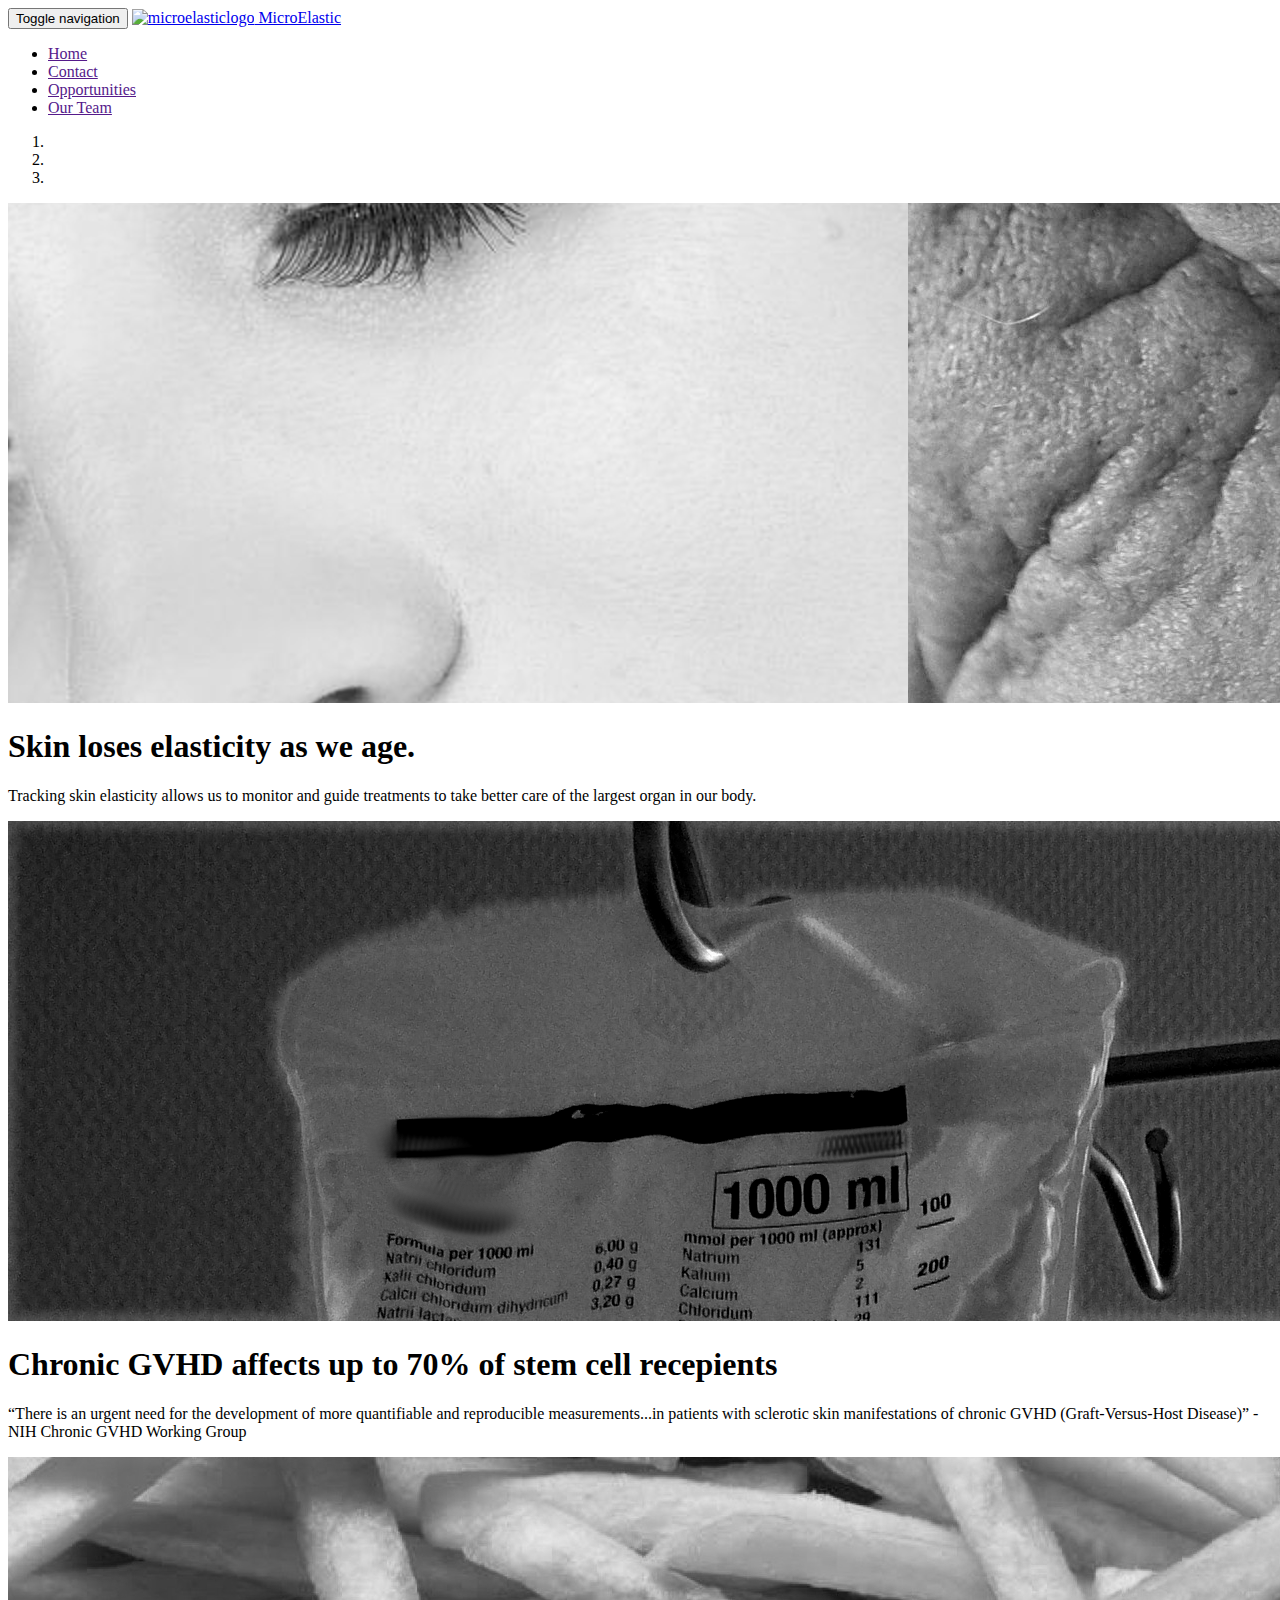
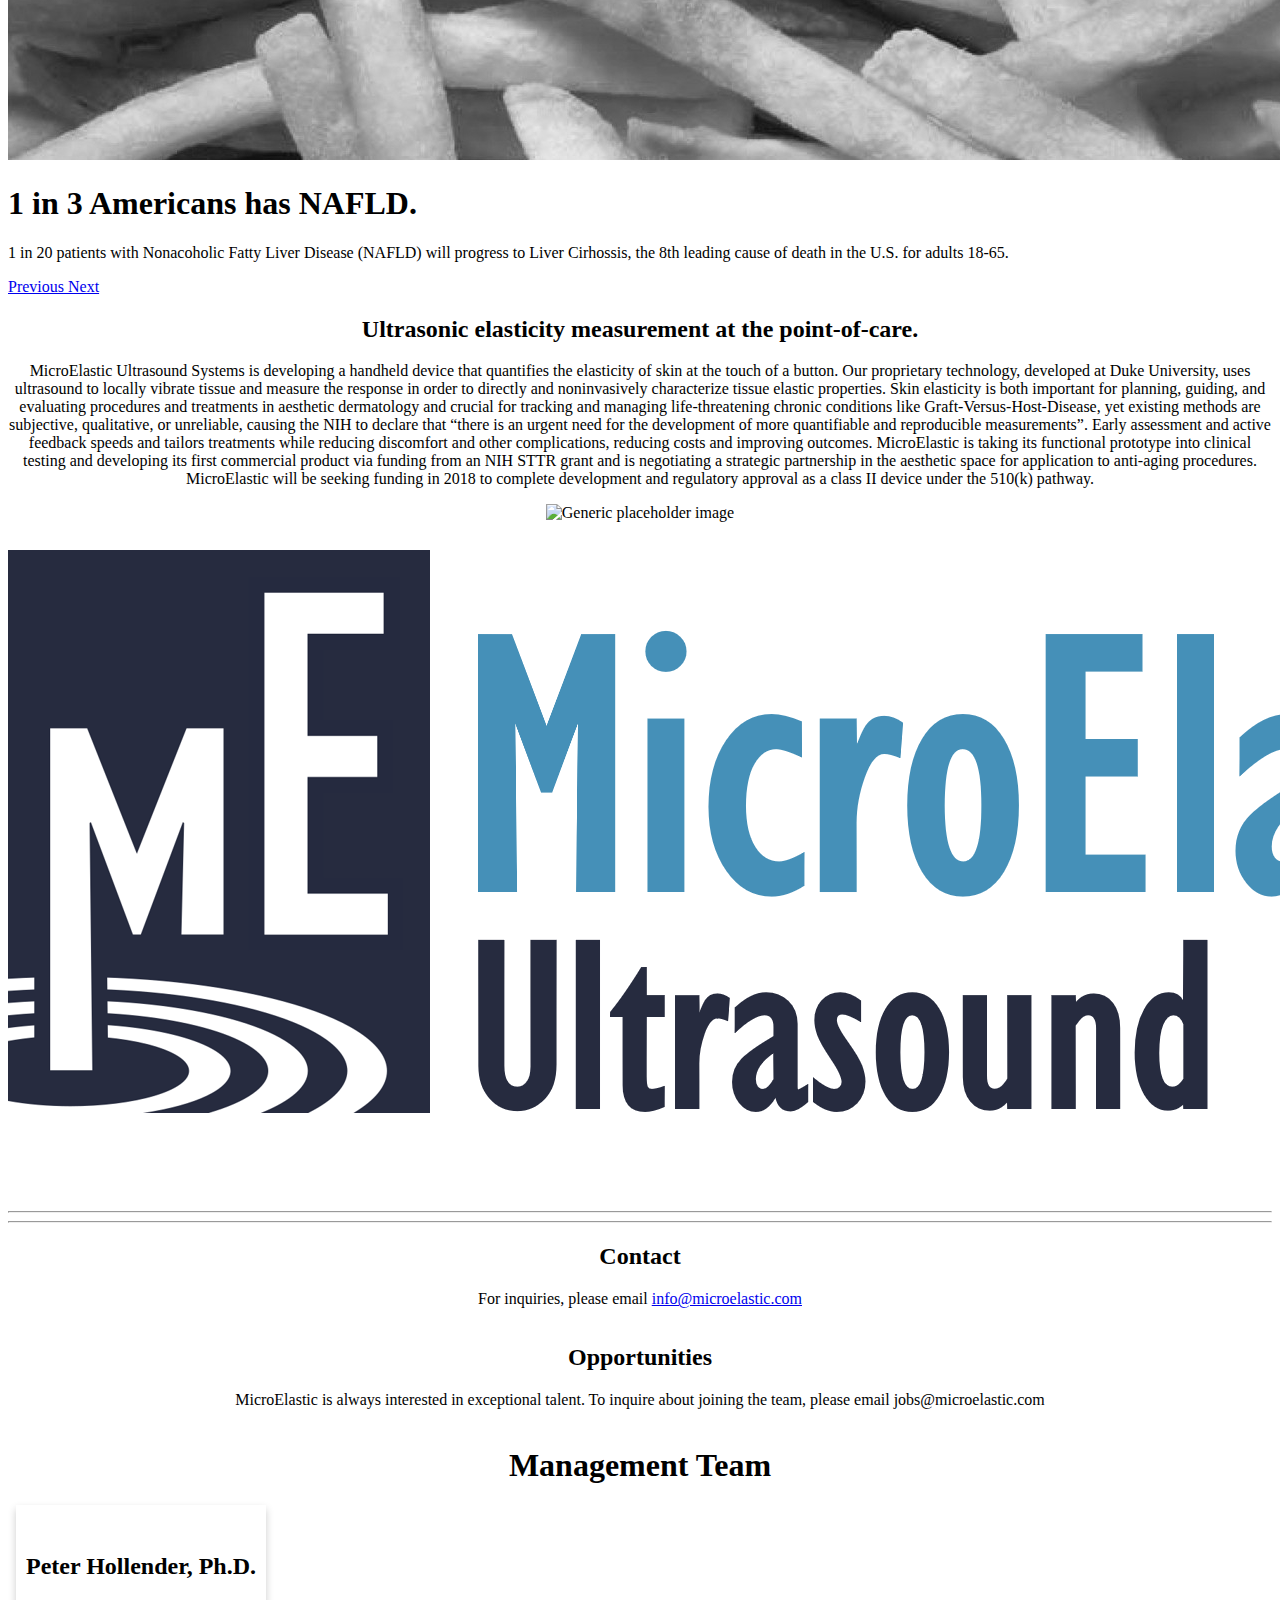
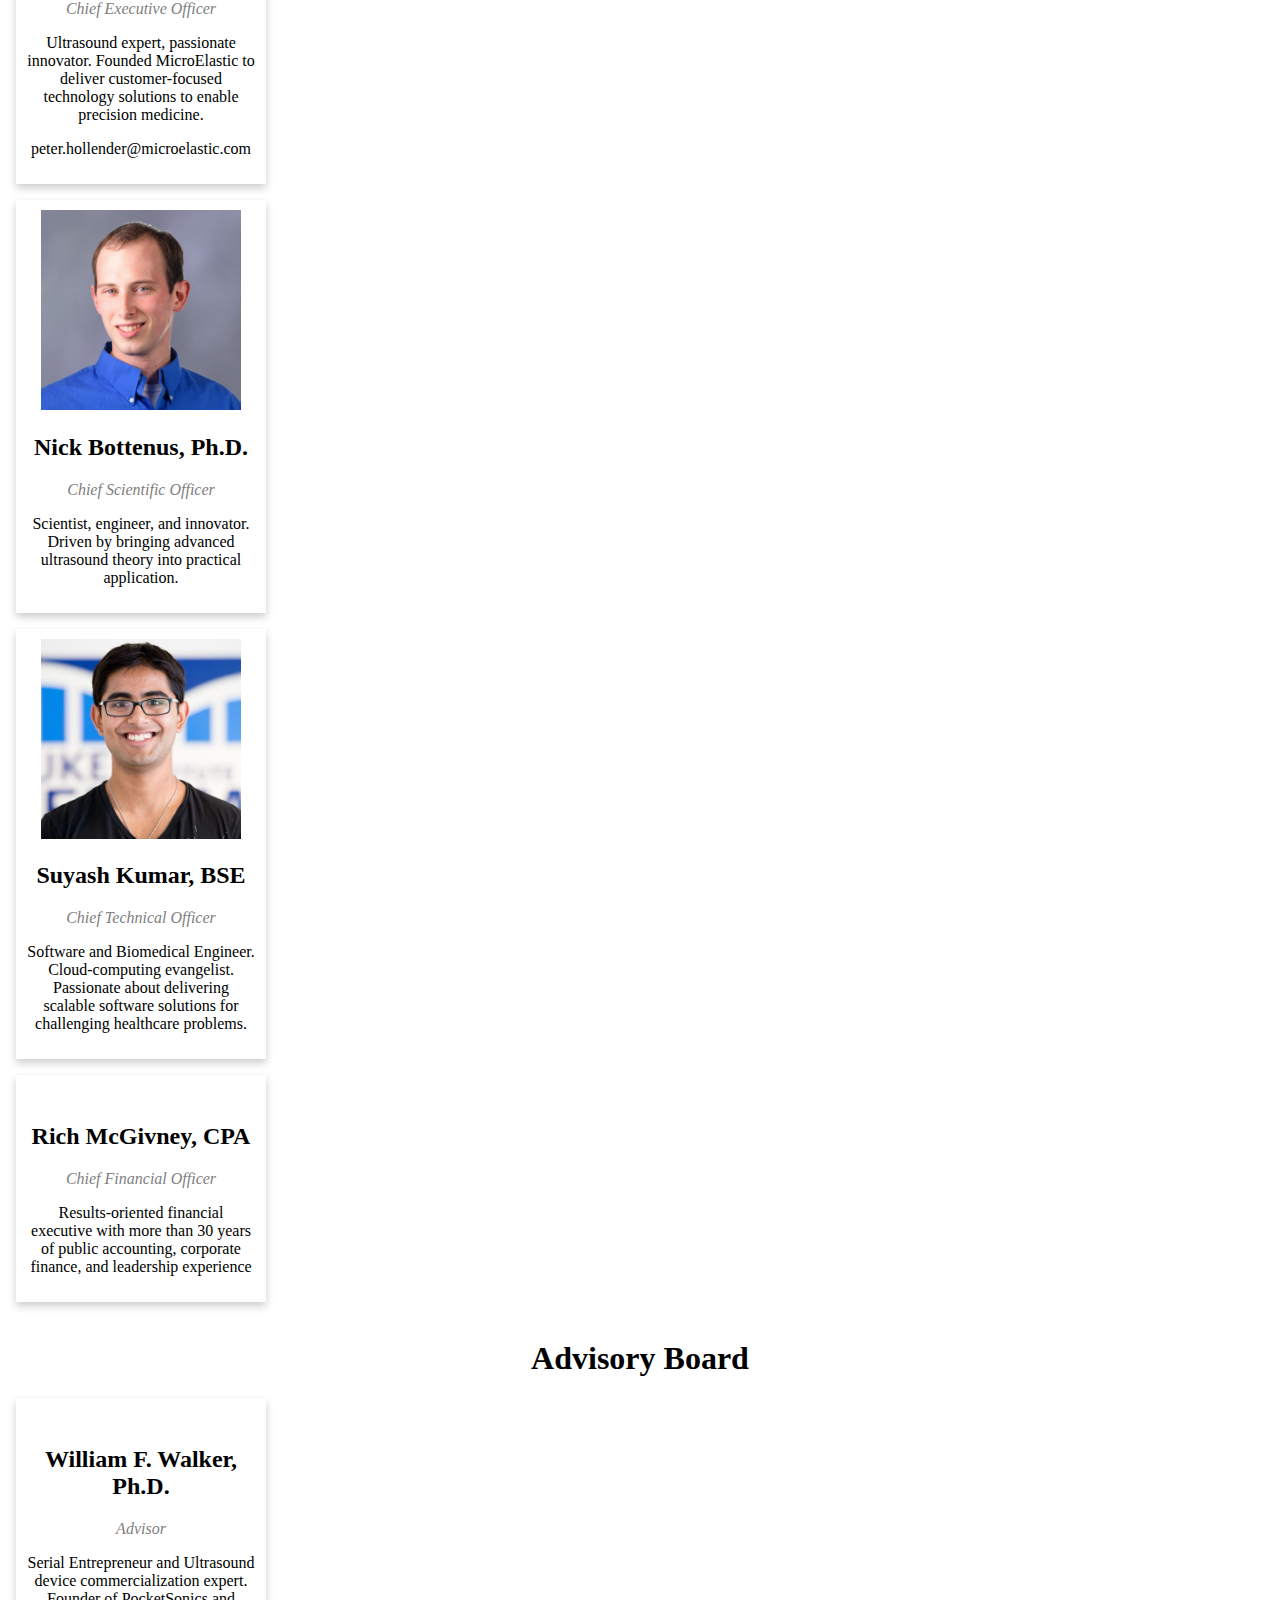
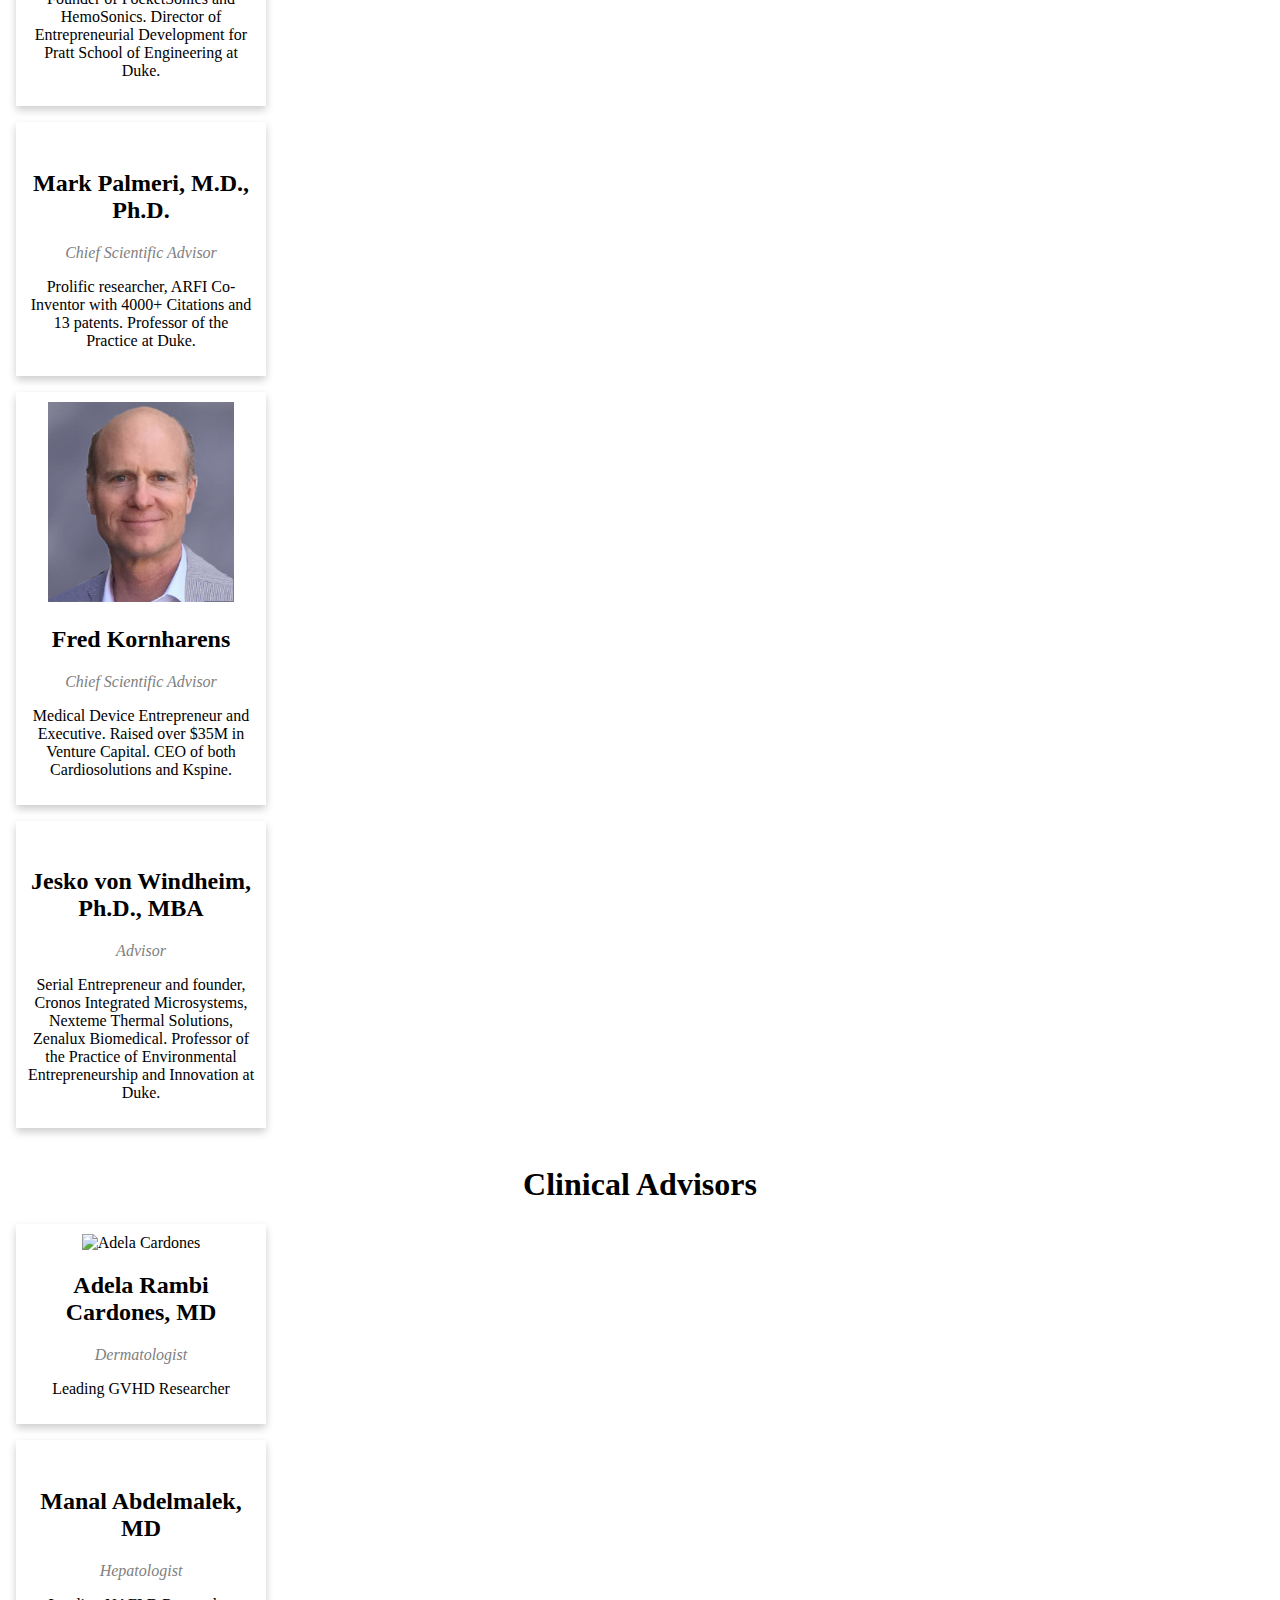
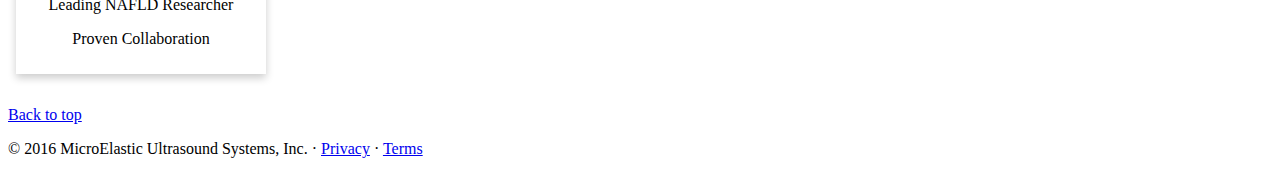
==== commit ed10917c: "updated team, jobs" ====
--- a/index.html
+++ b/index.html
@@ -178,8 +178,8 @@
           <div class="row">
             <div class="col-md-12">
               <h2 class="featurette-heading"><span>Opportunities</span></h2>
-              <p class="lead">MicroElastic is hiring! Please send resumes to jobs@microelastic.com and include the job ID in the subject line.</p>
-			  <table style="width:100%">
+              <p class="lead">MicroElastic is always interested in exceptional talent. To inquire about joining the team, please email jobs@microelastic.com</p>
+			  <!-- <table style="width:100%">
 			  <tr>
 				<th>Job ID</th>
 				<th>Position</th>
@@ -198,7 +198,7 @@
 				<td>MicroElastic Ultrasound Systems is seeking an experienced software engineer to write processing and control Python code for a handheld ultrasound device. Engineer will be responsible for adapting an existing code-base to a second-generation device, designing a graphical user interface, and benchmarking device performance. The ideal candidate has substantial Python programming experience, is organized, highly motivated, and able to work with a small team to deliver quality solutions. FPGA programming experience (VHDL or Verilog) is not required, but is also a plus. This is a six-month full-time position and an opportunity to impact the growth of a medical device startup at an early stage, with the possibility of becoming a longer-term position.</td> 
 				<td><a href="mailto:jobs@microelastic.com?Subject=MicroElastic%20Job%20Application%20for%20Job%20ID:2017002" target="_top">Apply</a></td>
 			  </tr>
-			</table>
+			</table> -->
             </div>
           </div>
         </div>
@@ -206,30 +206,52 @@
         <div id="teamContent" ng-show="activeTab == 'team'">
           <div class="row">
             <h1>Management Team</h1>
-            <div class="col-sm-4 team-member-container">
+            <div class="col-sm-3 team-member-container">
               <div class="team-member center-block">
                 <img src="resources/peter_hollender.png" alt="" class="member-photo" />
                 <div class="team-member-bio">
                   <h2>Peter Hollender, Ph.D.</h2>
-                  <p class="title">Founder, CEO</p>
-                  <p>Ultrasound expert, passionate innovator. Founded MicroElastic to bring doctors innovative solutions to detect diseases and track interventions with ultrasound.</p>
+                  <p class="title">Chief Executive Officer</p>
+                  <p>Ultrasound expert, passionate innovator. Founded MicroElastic to deliver customer-focused technology solutions to enable precision medicine.</p>
                   <p>peter.hollender@microelastic.com</p>
-                  <p><button class="contact-btn">Contact</button></p>
-                </div>
-              </div>
-            </div>
-            <div class="col-sm-4 team-member-container">
+                  <!-- <p><button class="contact-btn">Contact</button></p> -->
+                </div>
+              </div>
+            </div>
+            <div class="col-sm-3 team-member-container">
+              <div class="team-member center-block">
+                <img src="resources/nick_bottenus.jpg" alt="" class="member-photo" />
+                <div class="team-member-bio">
+                  <h2>Nick Bottenus, Ph.D.</h2>
+                  <p class="title">Chief Scientific Officer</p>
+                  <p>Scientist, engineer, and innovator. Driven by bringing advanced ultrasound theory into practical application.</p>
+                  <!-- <p><button class="contact-btn">Contact</button></p> -->
+                </div>
+              </div>
+            </div>
+            <div class="col-sm-3 team-member-container">
+              <div class="team-member center-block">
+                <img src="resources/suyash_kumar.jpeg" alt="" class="member-photo" />
+                <div class="team-member-bio">
+                  <h2>Suyash Kumar, BSE</h2>
+                  <p class="title">Chief Technical Officer</p>
+                  <p>Software and Biomedical Engineer. Cloud-computing evangelist. Passionate about delivering scalable software solutions for challenging healthcare problems.</p>
+                  <!-- <p><button class="contact-btn">Contact</button></p> -->
+                </div>
+              </div>
+            </div>
+            <div class="col-sm-3 team-member-container">
               <div class="team-member center-block">
                 <img src="resources/rich_mcgivney.jpg" alt="" class="member-photo" />
                 <div class="team-member-bio">
                   <h2>Rich McGivney, CPA</h2>
-                  <p class="title">CFO</p>
+                  <p class="title">Chief Financial Officer</p>
                   <p>Results-oriented financial executive with more than 30 years of public accounting, corporate finance, and leadership experience</p>
-                  <p><button class="contact-btn">Contact</button></p>
-                </div>
-              </div>
-            </div>
-            <div class="col-sm-4 team-member-container">
+                  <!-- <p><button class="contact-btn">Contact</button></p> -->
+                </div>
+              </div>
+            </div>
+<!--             <div class="col-sm-4 team-member-container">
               <div class="team-member center-block">
                 <img src="resources/aron_josefsberg.jpg" alt="" class="member-photo" />
                 <div class="team-member-bio">
@@ -239,41 +261,52 @@
                   <p><button class="contact-btn">Contact</button></p>
                 </div>
               </div>
-            </div>
+            </div> -->
           </div>
 
           <div class="row">
             <h1>Advisory Board</h1>
-            <div class="col-sm-4 team-member-container">
+            <div class="col-sm-3 team-member-container">
               <div class="team-member center-block">
                 <img src="resources/william_walker.png" alt="" class="member-photo" />
                 <div class="team-member-bio">
                   <h2>William F. Walker, Ph.D.</h2>
                   <p class="title">Advisor</p>
                   <p>Serial Entrepreneur and Ultrasound device commercialization expert. Founder of PocketSonics and HemoSonics. Director of Entrepreneurial Development for Pratt School of Engineering at Duke.</p>
-                  <p><button class="contact-btn">Contact</button></p>
-                </div>
-              </div>
-            </div>
-            <div class="col-sm-4 team-member-container">
+                  <!-- <p><button class="contact-btn">Contact</button></p> -->
+                </div>
+              </div>
+            </div>
+			<div class="col-sm-3 team-member-container">
+              <div class="team-member center-block">
+                <img src="resources/mark_palmeri.jpg" alt="" class="member-photo" />
+                <div class="team-member-bio">
+                  <h2>Mark Palmeri, M.D., Ph.D.</h2>
+                  <p class="title">Chief Scientific Advisor</p>
+                  <p>Prolific researcher, ARFI Co-Inventor with 4000+ Citations and 13 patents. Professor of the Practice at Duke.</p>
+                  <!-- <p><button class="contact-btn">Contact</button></p> -->
+                </div>
+              </div>
+            </div>
+			<div class="col-sm-3 team-member-container">
+              <div class="team-member center-block">
+                <img src="resources/fred_kornharens.jpg" alt="" class="member-photo" />
+                <div class="team-member-bio">
+                  <h2>Fred Kornharens</h2>
+                  <p class="title">Chief Scientific Advisor</p>
+                  <p>Medical Device Entrepreneur and Executive. Raised over $35M in Venture Capital. CEO of both Cardiosolutions and Kspine.</p>
+                  <!-- <p><button class="contact-btn">Contact</button></p> -->
+                </div>
+              </div>
+            </div>
+            <div class="col-sm-3 team-member-container">
               <div class="team-member center-block">
                 <img src="resources/jesko_von_windheim.png" alt="" class="member-photo" />
                 <div class="team-member-bio">
                   <h2>Jesko von Windheim, Ph.D., MBA</h2>
                   <p class="title">Advisor</p>
                   <p>Serial Entrepreneur and founder, Cronos Integrated Microsystems, Nexteme Thermal Solutions, Zenalux Biomedical.  Professor of the Practice of Environmental Entrepreneurship and Innovation at Duke.</p>
-                  <p><button class="contact-btn">Contact</button></p>
-                </div>
-              </div>
-            </div>
-            <div class="col-sm-4 team-member-container">
-              <div class="team-member center-block">
-                <img src="resources/mark_palmeri.jpg" alt="" class="member-photo" />
-                <div class="team-member-bio">
-                  <h2>Mark Palmeri, M.D., Ph.D.</h2>
-                  <p class="title">Scientific Advisor</p>
-                  <p>Prolific researcher, ARFI Co-Inventor with 4000+ Citations and 13 patents. Professor of the Practice at Duke.</p>
-                  <p><button class="contact-btn">Contact</button></p>
+                  <!-- <p><button class="contact-btn">Contact</button></p> -->
                 </div>
               </div>
             </div>
@@ -289,7 +322,7 @@
                   <p class="title">Dermatologist</p>
                   <p>Leading GVHD Researcher</p>
                   <p></p>
-                  <p><button class="contact-btn">Contact</button></p>
+                  <!-- <p><button class="contact-btn">Contact</button></p> -->
                 </div>
               </div>
             </div>
@@ -301,7 +334,7 @@
                   <p class="title">Hepatologist</p>
                   <p>Leading NAFLD Researcher</p>
                   <p>Proven Collaboration</p>
-                  <p><button class="contact-btn">Contact</button></p>
+                  <!-- <p><button class="contact-btn">Contact</button></p> -->
                 </div>
               </div>
             </div>
